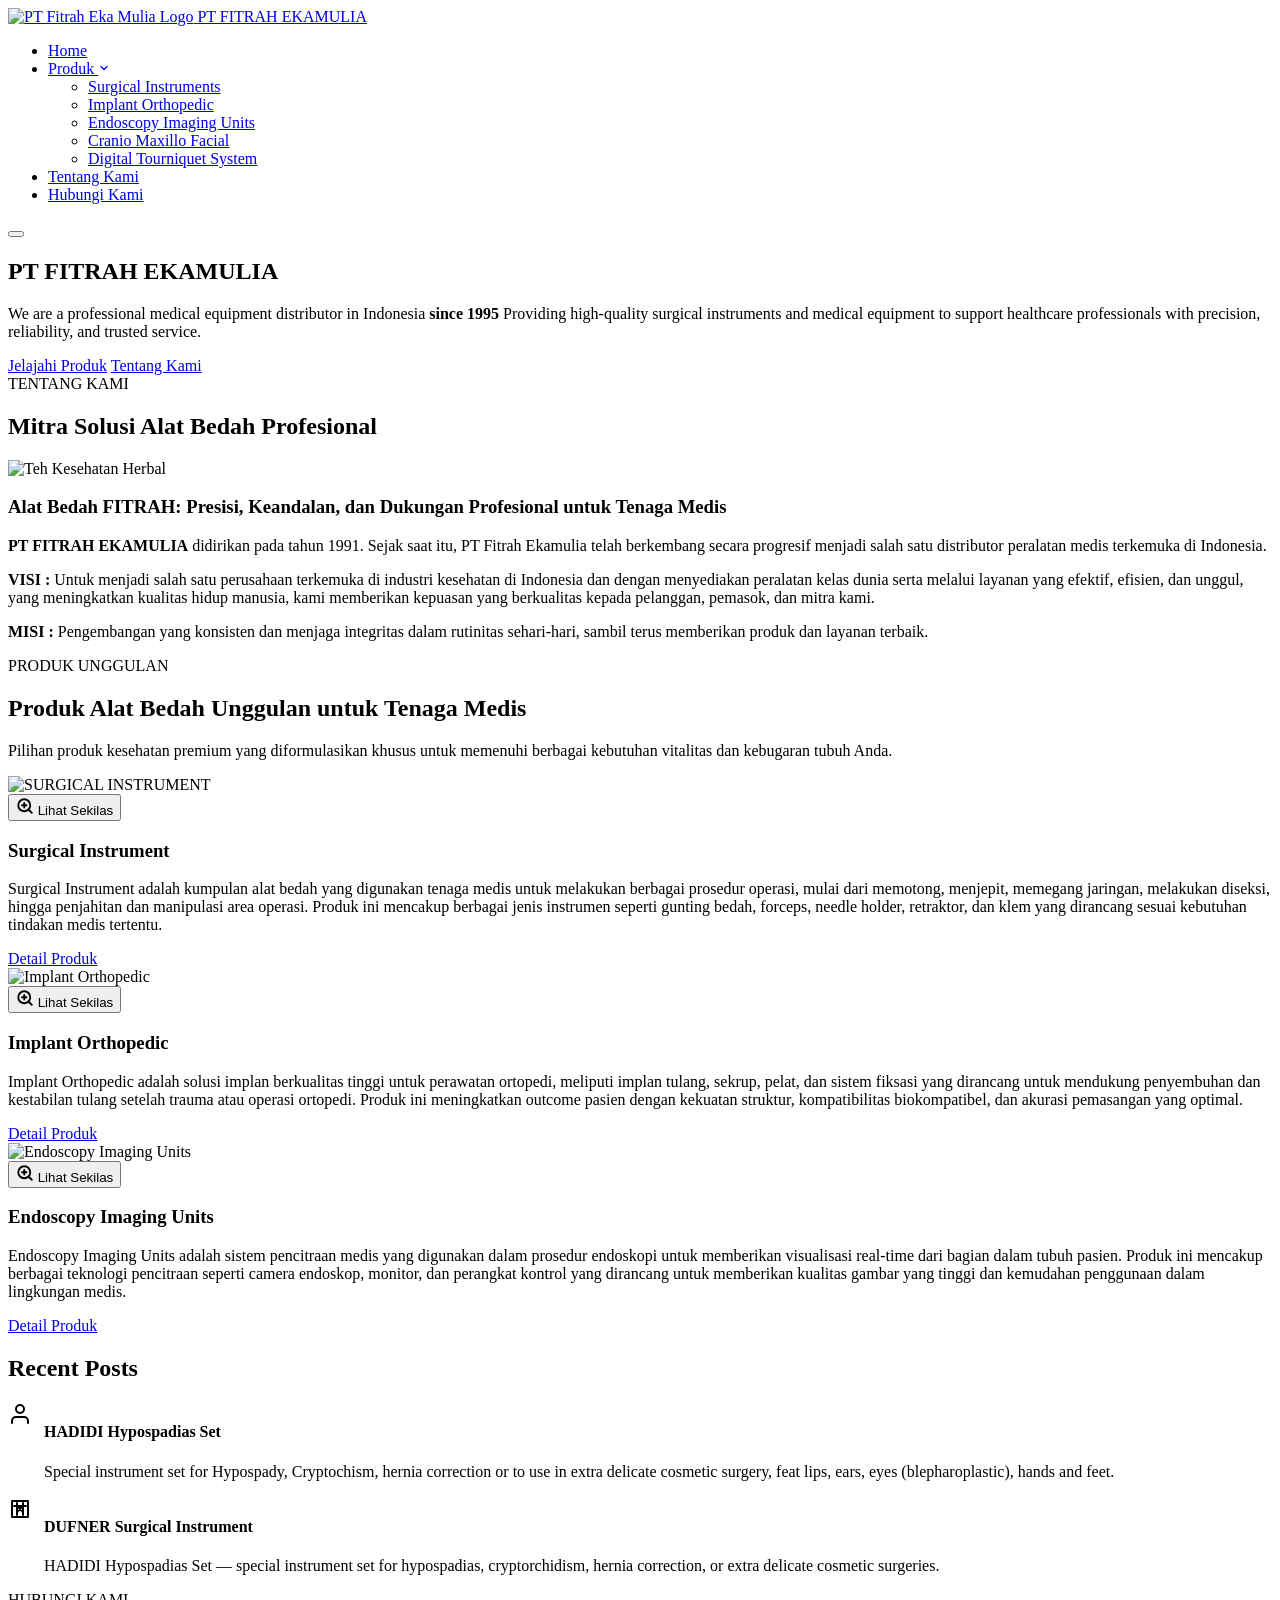
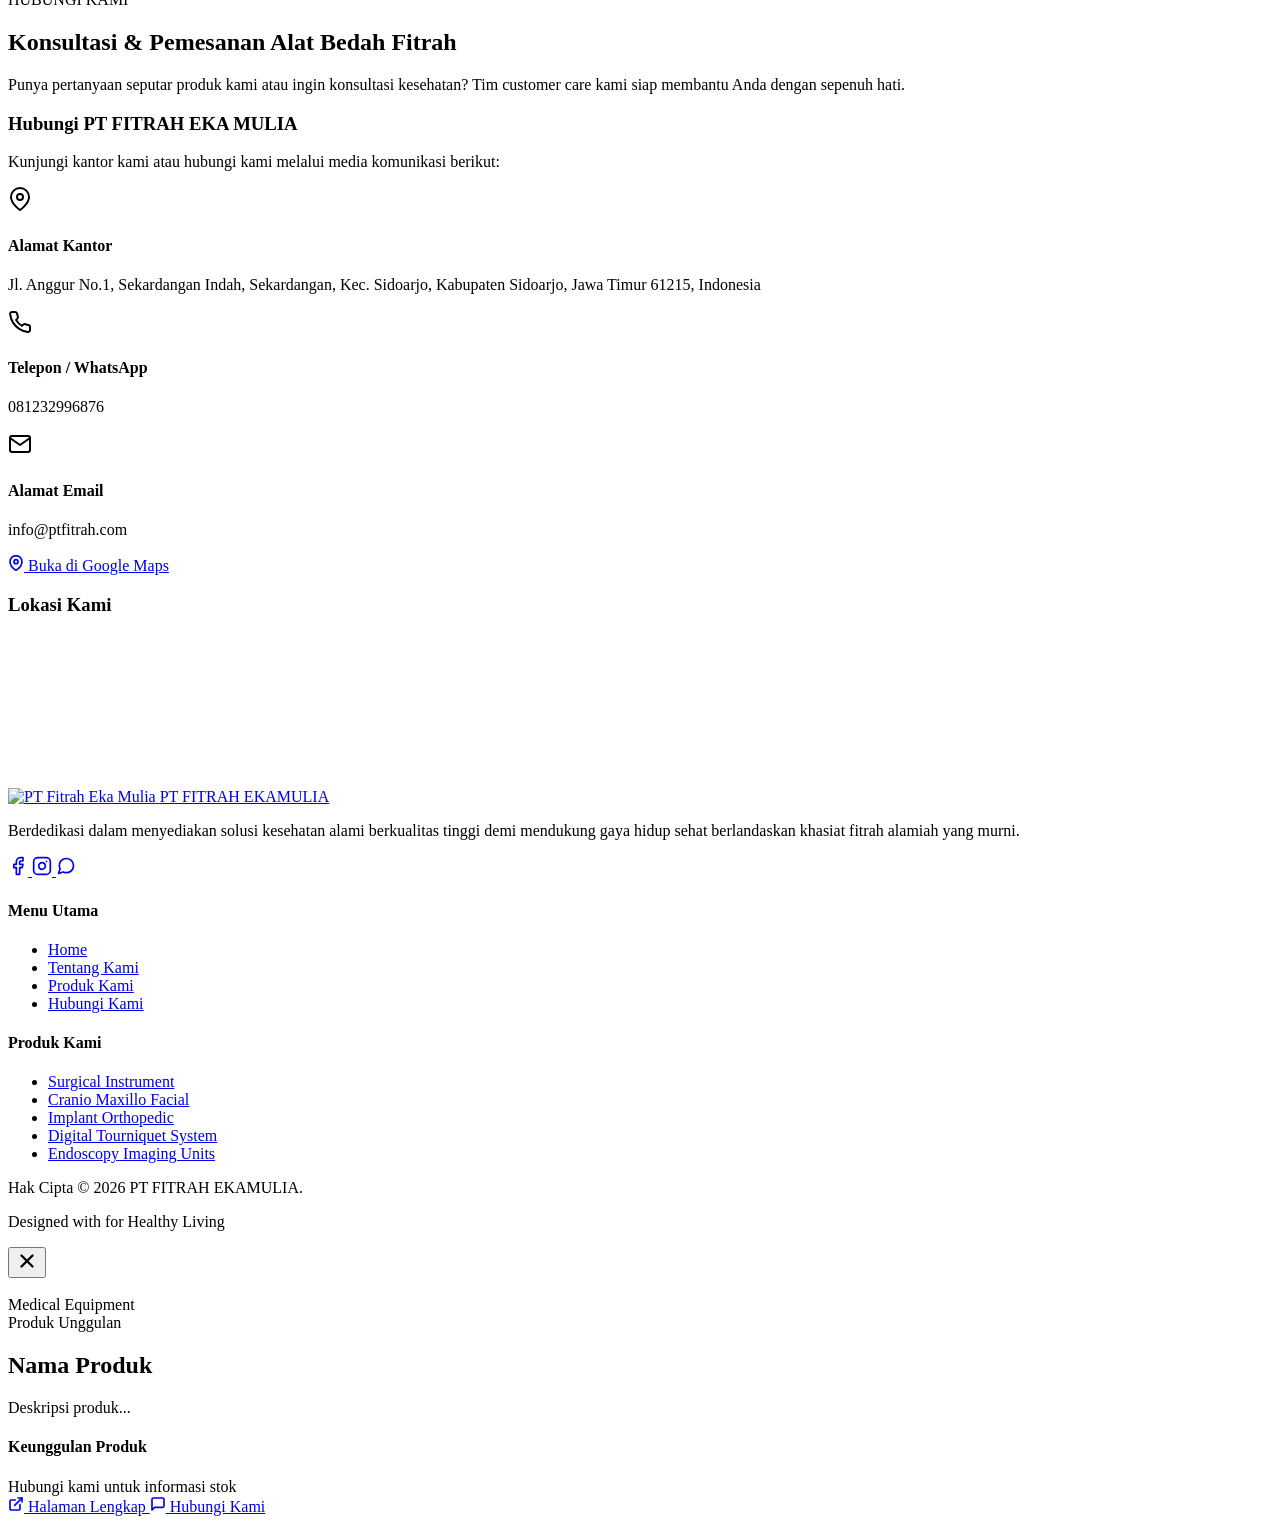
==== index.html @ 33e356ca "Add files via upload" ====
<!doctype html>
<html lang="id">
  <head>
    <meta charset="UTF-8" />
    <meta name="viewport" content="width=device-width, initial-scale=1.0" />
    <title>
      PT FITRAH EKAMULIA | Medical Equipment Distributor In Indonesia
    </title>
    <meta
      name="description"
      content="PT FITRAH EKA MULIA menyediakan produk kesehatan herbal alami dan premium terbaik untuk menjaga kesehatan dan kebugaran tubuh Anda secara alami."
    />
    <!-- Google Fonts -->
    <link rel="preconnect" href="https://fonts.googleapis.com" />
    <link rel="preconnect" href="https://fonts.gstatic.com" crossorigin />
    <link
      href="https://fonts.googleapis.com/css2?family=Inter:wght@300;400;500;600;700&family=Outfit:wght@300;400;500;600;700;800&display=swap"
      rel="stylesheet"
    />
    <!-- CSS Link -->
    <link rel="stylesheet" href="assets/css/style.css" />
  </head>
  <body>
    <!-- Header / Navbar -->
    <header class="header">
      <div class="container navbar-container">
        <a href="#home" class="logo-area" id="nav-logo">
          <img
            src="assets/images/brand/LOGO PT FITRAH.jpeg"
            alt="PT Fitrah Eka Mulia Logo"
            class="logo-img"
          />
          <span class="company-name">PT FITRAH EKAMULIA</span>
        </a>
        <!-- Desktop Navigation -->
        <nav class="nav-menu" id="nav-menu">
          <ul class="nav-list">
            <li class="nav-item">
              <a href="#home" class="nav-link active">Home</a>
            </li>
            <li class="nav-item dropdown">
              <a
                href="#produk"
                class="nav-link dropdown-toggle"
                id="produk-dropdown-btn"
              >
                Produk
                <svg
                  class="dropdown-icon"
                  width="12"
                  height="12"
                  viewBox="0 0 24 24"
                  fill="none"
                  xmlns="http://www.w3.org/2000/svg"
                >
                  <path
                    d="M6 9L12 15L18 9"
                    stroke="currentColor"
                    stroke-width="2.5"
                    stroke-linecap="round"
                    stroke-linejoin="round"
                  />
                </svg>
              </a>
              <ul class="dropdown-menu">
                <li>
                  <a
                    href="products/surgical-instruments.html"
                    class="dropdown-item"
                    data-product="Surgical Instruments"
                    >Surgical Instruments</a
                  >
                </li>
                <li>
                  <a
                    href="products/implant-ortopedic.html"
                    class="dropdown-item"
                    data-product="Implant Orthopedic"
                    >Implant Orthopedic</a
                  >
                </li>
                <li>
                  <a
                    href="products/endoscopy.html"
                    class="dropdown-item"
                    data-product="Endoscopy Imaging Units"
                    >Endoscopy Imaging Units</a
                  >
                </li>
                <li>
                  <a
                    href="products/cranio-maxillo-facial.html"
                    class="dropdown-item"
                    data-product="Cranio Maxillo Facial"
                    >Cranio Maxillo Facial</a
                  >
                </li>
                <li>
                  <a
                    href="products/digital-tourniquet-system.html"
                    class="dropdown-item"
                    data-product="Digital Tourniquet System"
                    >Digital Tourniquet System</a
                  >
                </li>
              </ul>
            </li>
            <li class="nav-item">
              <a href="#tentang-kami" class="nav-link">Tentang Kami</a>
            </li>
            <li class="nav-item">
              <a href="#kontak" class="nav-link nav-btn-contact"
                >Hubungi Kami</a
              >
            </li>
          </ul>
        </nav>
        <!-- Mobile Menu Toggle Button -->
        <button
          class="mobile-toggle"
          id="mobile-toggle"
          aria-label="Toggle Menu"
        >
          <span class="bar"></span>
          <span class="bar"></span>
          <span class="bar"></span>
        </button>
      </div>
    </header>
    <!-- Home (Hero Section) -->
    <section class="hero-section" id="home">
      <!-- Floating Abstract Shapes for Rich Aesthetics -->
      <div class="blob-shape shape-1"></div>
      <div class="blob-shape shape-2"></div>
      <div class="container hero-container">
        <div class="hero-content">
          <h1 class="hero-title">PT FITRAH EKAMULIA</h1>
          <p class="hero-desc">
            We are a professional medical equipment distributor in Indonesia
            <strong>since 1995</strong> Providing high-quality surgical
            instruments and medical equipment to support healthcare
            professionals with precision, reliability, and trusted service.
          </p>
          <div class="hero-actions">
            <a href="#produk" class="btn btn-primary">Jelajahi Produk</a>
            <a href="#tentang-kami" class="btn btn-secondary">Tentang Kami</a>
          </div>
        </div>
      </div>
    </section>
    <!-- Tentang Kami Section -->
    <section class="about-section" id="tentang-kami">
      <div class="container">
        <div class="section-header">
          <span class="section-subtitle">TENTANG KAMI</span>
          <h2 class="section-title">Mitra Solusi Alat Bedah Profesional</h2>
          <div class="title-underline"></div>
        </div>

        <div class="about-grid">
          <div class="about-image-side">
            <div class="about-image-card">
              <img
                src="assets/images/brand/bedah.jpeg"
                alt="Teh Kesehatan Herbal"
                class="about-img"
              />
            </div>
          </div>
          <div class="about-text-side">
            <h3>
              Alat Bedah FITRAH: Presisi, Keandalan, dan Dukungan Profesional
              untuk Tenaga Medis
            </h3>
            <p>
              <strong>PT FITRAH EKAMULIA</strong> didirikan pada tahun 1991.
              Sejak saat itu, PT Fitrah Ekamulia telah berkembang secara
              progresif menjadi salah satu distributor peralatan medis terkemuka
              di Indonesia.
            </p>
            <p>
              <strong>VISI :</strong> Untuk menjadi salah satu perusahaan
              terkemuka di industri kesehatan di Indonesia dan dengan
              menyediakan peralatan kelas dunia serta melalui layanan yang
              efektif, efisien, dan unggul, yang meningkatkan kualitas hidup
              manusia, kami memberikan kepuasan yang berkualitas kepada
              pelanggan, pemasok, dan mitra kami.
            </p>
            <p>
              <strong>MISI :</strong> Pengembangan yang konsisten dan menjaga
              integritas dalam rutinitas sehari-hari, sambil terus memberikan
              produk dan layanan terbaik.
            </p>
          </div>
        </div>
      </div>
    </section>
    <!-- Produk Section (Penjelasan Produk) -->
    <section class="products-section" id="produk">
      <div class="container">
        <div class="section-header">
          <span class="section-subtitle">PRODUK UNGGULAN</span>
          <h2 class="section-title">
            Produk Alat Bedah Unggulan untuk Tenaga Medis
          </h2>
          <div class="title-underline"></div>
          <p class="section-desc">
            Pilihan produk kesehatan premium yang diformulasikan khusus untuk
            memenuhi berbagai kebutuhan vitalitas dan kebugaran tubuh Anda.
          </p>
        </div>

        <div class="products-grid">
          <!-- Product Card 1: Surgical -->
          <div class="product-card" id="surgical">
            <div class="product-img-wrapper">
              <img
                src="assets/images/brand/Surgical.jpeg"
                alt="SURGICAL INSTRUMENT"
                class="product-img"
              />
              <!-- Overlay hover image -->
              <div class="card-img-overlay">
                <button
                  class="btn-overlay-peek"
                  onclick="openProductOverlay('surgical')"
                >
                  <svg
                    width="18"
                    height="18"
                    viewBox="0 0 24 24"
                    fill="none"
                    stroke="currentColor"
                    stroke-width="2.5"
                    stroke-linecap="round"
                    stroke-linejoin="round"
                  >
                    <circle cx="11" cy="11" r="8" />
                    <path d="M21 21l-4.35-4.35" />
                    <path d="M11 8v6M8 11h6" />
                  </svg>
                  Lihat Sekilas
                </button>
              </div>
            </div>
            <div class="product-info">
              <h3 class="product-title">Surgical Instrument</h3>
              <p class="product-desc">
                Surgical Instrument adalah kumpulan alat bedah yang digunakan
                tenaga medis untuk melakukan berbagai prosedur operasi, mulai
                dari memotong, menjepit, memegang jaringan, melakukan diseksi,
                hingga penjahitan dan manipulasi area operasi. Produk ini
                mencakup berbagai jenis instrumen seperti gunting bedah,
                forceps, needle holder, retraktor, dan klem yang dirancang
                sesuai kebutuhan tindakan medis tertentu.
              </p>
              <div class="product-meta"></div>
              <div class="product-actions">
                <a
                  href="products/surgical-instruments.html"
                  class="btn btn-card-secondary btn-detail"
                  >Detail Produk</a
                >
              </div>
            </div>
          </div>
          <!-- Product Card 2 : Implant Orthopedic -->
          <div class="product-card" id="implant">
            <div class="product-img-wrapper">
              <img
                src="assets/images/brand/implant.jpeg"
                alt="Implant Orthopedic"
                class="product-img"
              />
              <div class="card-img-overlay">
                <button
                  class="btn-overlay-peek"
                  onclick="openProductOverlay('implant')"
                >
                  <svg
                    width="18"
                    height="18"
                    viewBox="0 0 24 24"
                    fill="none"
                    stroke="currentColor"
                    stroke-width="2.5"
                    stroke-linecap="round"
                    stroke-linejoin="round"
                  >
                    <circle cx="11" cy="11" r="8" />
                    <path d="M21 21l-4.35-4.35" />
                    <path d="M11 8v6M8 11h6" />
                  </svg>
                  Lihat Sekilas
                </button>
              </div>
            </div>
            <div class="product-info">
              <h3 class="product-title">Implant Orthopedic</h3>
              <p class="product-desc">
                Implant Orthopedic adalah solusi implan berkualitas tinggi untuk
                perawatan ortopedi, meliputi implan tulang, sekrup, pelat, dan
                sistem fiksasi yang dirancang untuk mendukung penyembuhan dan
                kestabilan tulang setelah trauma atau operasi ortopedi. Produk
                ini meningkatkan outcome pasien dengan kekuatan struktur,
                kompatibilitas biokompatibel, dan akurasi pemasangan yang
                optimal.
              </p>
              <div class="product-meta"></div>
              <div class="product-actions">
                <a
                  href="products/implant-ortopedic.html"
                  class="btn btn-card-secondary btn-detail"
                  >Detail Produk</a
                >
              </div>
            </div>
          </div>
          <!-- Product Card 3: endoscopy -->
          <div class="product-card" id="endoscopy">
            <div class="product-img-wrapper">
              <img
                src="assets/images/brand/endoscopy.jpeg"
                alt="Endoscopy Imaging Units"
                class="product-img"
              />
              <div class="card-img-overlay">
                <button
                  class="btn-overlay-peek"
                  onclick="openProductOverlay('endoscopy')"
                >
                  <svg
                    width="18"
                    height="18"
                    viewBox="0 0 24 24"
                    fill="none"
                    stroke="currentColor"
                    stroke-width="2.5"
                    stroke-linecap="round"
                    stroke-linejoin="round"
                  >
                    <circle cx="11" cy="11" r="8" />
                    <path d="M21 21l-4.35-4.35" />
                    <path d="M11 8v6M8 11h6" />
                  </svg>
                  Lihat Sekilas
                </button>
              </div>
            </div>
            <div class="product-info">
              <h3 class="product-title">Endoscopy Imaging Units</h3>
              <p class="product-desc">
                Endoscopy Imaging Units adalah sistem pencitraan medis yang
                digunakan dalam prosedur endoskopi untuk memberikan visualisasi
                real-time dari bagian dalam tubuh pasien. Produk ini mencakup
                berbagai teknologi pencitraan seperti camera endoskop, monitor,
                dan perangkat kontrol yang dirancang untuk memberikan kualitas
                gambar yang tinggi dan kemudahan penggunaan dalam lingkungan
                medis.
              </p>
              <div class="product-meta"></div>
              <div class="product-actions">
                <a
                  href="products/cranio-maxillo-facial.html"
                  class="btn btn-card-secondary btn-detail"
                  >Detail Produk</a
                >
              </div>
            </div>
          </div>
        </div>
        <!-- Company Values List (dipindahkan di bawah Produk Unggulan) -->
        <div class="container">
          <div class="values-list">
            <h2>Recent Posts</h2>
            <div class="value-item">
              <a
                href="products/surgical-instruments.html"
                class="value-link"
                style="
                  display: flex;
                  align-items: flex-start;
                  gap: 12px;
                  text-decoration: none;
                  color: inherit;
                "
                aria-label="HADIDI Hypospadias Set - Detail Produk"
              >
                <div class="value-icon">
                  <svg
                    width="24"
                    height="24"
                    viewBox="0 0 24 24"
                    fill="none"
                    stroke="currentColor"
                    stroke-width="2"
                    stroke-linecap="round"
                    stroke-linejoin="round"
                  >
                    <path d="M20 21v-2a4 4 0 0 0-4-4H8a4 4 0 0 0-4 4v2" />
                    <circle cx="12" cy="7" r="4" />
                  </svg>
                </div>
                <div class="value-content">
                  <h4>HADIDI Hypospadias Set</h4>
                  <p>
                    Special instrument set for Hypospady, Cryptochism, hernia
                    correction or to use in extra delicate cosmetic surgery,
                    feat lips, ears, eyes (blepharoplastic), hands and feet.
                  </p>
                </div>
              </a>
            </div>
            <div class="value-item">
              <a
                href="products/surgical-instruments.html"
                class="value-link"
                style="
                  display: flex;
                  align-items: flex-start;
                  gap: 12px;
                  text-decoration: none;
                  color: inherit;
                "
                aria-label="DUFNER Surgical Instrument - Detail Produk"
              >
                <div class="value-icon">
                  <svg
                    width="24"
                    height="24"
                    viewBox="0 0 24 24"
                    fill="none"
                    stroke="currentColor"
                    stroke-width="2"
                    stroke-linecap="round"
                    stroke-linejoin="round"
                  >
                    <path d="M6 9h12M9 6v12M15 6v12M4 4h16v16H4z" />
                    <path d="M9 9l6 6M15 9l-6 6" />
                  </svg>
                </div>
                <div class="value-content">
                  <h4>DUFNER Surgical Instrument</h4>
                  <p>
                    HADIDI Hypospadias Set — special instrument set for
                    hypospadias, cryptorchidism, hernia correction, or extra
                    delicate cosmetic surgeries.
                  </p>
                </div>
              </a>
            </div>
          </div>
        </div>
      </div>
    </section>

    <!-- Kontak Section -->
    <section class="contact-section" id="kontak">
      <div class="container">
        <div class="section-header">
          <span class="section-subtitle">HUBUNGI KAMI</span>
          <h2 class="section-title">
            Konsultasi & Pemesanan Alat Bedah Fitrah
          </h2>
          <div class="title-underline"></div>
          <p class="section-desc">
            Punya pertanyaan seputar produk kami atau ingin konsultasi
            kesehatan? Tim customer care kami siap membantu Anda dengan sepenuh
            hati.
          </p>
        </div>

        <!-- Info Kontak (kiri) + Google Maps (kanan) -->
        <div class="contact-grid">
          <!-- Kiri: Informasi Kontak -->
          <div class="contact-info-card glassmorphism">
            <h3>Hubungi PT FITRAH EKA MULIA</h3>
            <p class="contact-intro">
              Kunjungi kantor kami atau hubungi kami melalui media komunikasi
              berikut:
            </p>

            <div class="contact-methods">
              <div class="contact-method-item">
                <div class="method-icon">
                  <svg
                    width="24"
                    height="24"
                    viewBox="0 0 24 24"
                    fill="none"
                    stroke="currentColor"
                    stroke-width="2"
                    stroke-linecap="round"
                    stroke-linejoin="round"
                  >
                    <path d="M21 10c0 7-9 13-9 13s-9-6-9-13a9 9 0 0 1 18 0z" />
                    <circle cx="12" cy="10" r="3" />
                  </svg>
                </div>
                <div class="method-text">
                  <h4>Alamat Kantor</h4>
                  <p>
                    Jl. Anggur No.1, Sekardangan Indah, Sekardangan, Kec.
                    Sidoarjo, Kabupaten Sidoarjo, Jawa Timur 61215, Indonesia
                  </p>
                </div>
              </div>
              <div class="contact-method-item">
                <div class="method-icon">
                  <svg
                    width="24"
                    height="24"
                    viewBox="0 0 24 24"
                    fill="none"
                    stroke="currentColor"
                    stroke-width="2"
                    stroke-linecap="round"
                    stroke-linejoin="round"
                  >
                    <path
                      d="M22 16.92v3a2 2 0 0 1-2.18 2 19.79 19.79 0 0 1-8.63-3.07 19.5 19.5 0 0 1-6-6 19.79 19.79 0 0 1-3.07-8.67A2 2 0 0 1 4.11 2h3a2 2 0 0 1 2 1.72 12.84 12.84 0 0 0 .7 2.81 2 2 0 0 1-.45 2.11L8.09 9.91a16 16 0 0 0 6 6l1.27-1.27a2 2 0 0 1 2.11-.45 12.84 12.84 0 0 0 2.81.7A2 2 0 0 1 22 16.92z"
                    />
                  </svg>
                </div>
                <div class="method-text">
                  <h4>Telepon / WhatsApp</h4>
                  <p>081232996876</p>
                </div>
              </div>
              <div class="contact-method-item">
                <div class="method-icon">
                  <svg
                    width="24"
                    height="24"
                    viewBox="0 0 24 24"
                    fill="none"
                    stroke="currentColor"
                    stroke-width="2"
                    stroke-linecap="round"
                    stroke-linejoin="round"
                  >
                    <path
                      d="M4 4h16c1.1 0 2 .9 2 2v12c0 1.1-.9 2-2 2H4c-1.1 0-2-.9-2-2V6c0-1.1.9-2 2-2z"
                    />
                    <polyline points="22,6 12,13 2,6" />
                  </svg>
                </div>
                <div class="method-text">
                  <h4>Alamat Email</h4>
                  <p>info@ptfitrah.com</p>
                </div>
              </div>
            </div>

            <!-- Tombol arahkan ke Maps -->
            <a
              href="https://maps.google.com/?q=Jl.+Anggur+No.1+Sekardangan+Sidoarjo"
              target="_blank"
              rel="noopener noreferrer"
              class="btn-open-maps"
            >
              <svg
                width="16"
                height="16"
                viewBox="0 0 24 24"
                fill="none"
                stroke="currentColor"
                stroke-width="2.5"
                stroke-linecap="round"
                stroke-linejoin="round"
              >
                <path d="M21 10c0 7-9 13-9 13s-9-6-9-13a9 9 0 0 1 18 0z" />
                <circle cx="12" cy="10" r="3" />
              </svg>
              Buka di Google Maps
            </a>
          </div>

          <!-- Kanan: Google Maps Embed -->
          <div class="contact-map-inline glassmorphism">
            <h3>Lokasi Kami</h3>
            <div class="map-iframe-wrap">
              <iframe
                src="https://www.google.com/maps/embed?pb=!1m18!1m12!1m3!1d3958.6324!2d112.7231134!3d-7.4665076!2m3!1f0!2f0!3f0!3m2!1i1024!2i768!4f13.1!3m3!1m2!1s0x2dd7e4d6f0e8ce3f%3A0xc67b859397158c8e!2sJl.%20Anggur%20No.1%2C%20Sekardangan%20Indah%2C%20Sekardangan%2C%20Kec.%20Sidoarjo%2C%20Kabupaten%20Sidoarjo%2C%20Jawa%20Timur%2061215!5e0!3m2!1sid!2sid!4v1700000000001!5m2!1sid!2sid"
                width="100%"
                height="100%"
                style="border: 0"
                allowfullscreen=""
                loading="lazy"
                referrerpolicy="no-referrer-when-downgrade"
              >
              </iframe>
            </div>
          </div>
        </div>
      </div>
    </section>
    <!-- Footer -->
    <footer class="footer">
      <div class="container footer-container">
        <div class="footer-brand-side">
          <a href="#home" class="footer-logo">
            <img
              src="assets/images/brand/LOGO PT FITRAH.jpeg"
              alt="PT Fitrah Eka Mulia"
              class="footer-logo-img"
            />
            <span>PT FITRAH EKAMULIA</span>
          </a>
          <p class="footer-about-text">
            Berdedikasi dalam menyediakan solusi kesehatan alami berkualitas
            tinggi demi mendukung gaya hidup sehat berlandaskan khasiat fitrah
            alamiah yang murni.
          </p>
          <div class="social-links">
            <a
              href="https://www.facebook.com/pages/PTFITRAH-EKAMULIA/150518314998787?locale=id_ID"
              aria-label="Facebook"
            >
              <svg
                width="20"
                height="20"
                viewBox="0 0 24 24"
                fill="none"
                stroke="currentColor"
                stroke-width="2"
                stroke-linecap="round"
                stroke-linejoin="round"
              >
                <path
                  d="M18 2h-3a5 5 0 0 0-5 5v3H7v4h3v8h4v-8h3l1-4h-4V7a1 1 0 0 1 1-1h3z"
                />
              </svg>
            </a>
            <a
              href="https://www.instagram.com/fitrahekamulia/"
              aria-label="Instagram"
            >
              <svg
                width="20"
                height="20"
                viewBox="0 0 24 24"
                fill="none"
                stroke="currentColor"
                stroke-width="2"
                stroke-linecap="round"
                stroke-linejoin="round"
              >
                <rect x="2" y="2" width="20" height="20" rx="5" ry="5" />
                <path d="M16 11.37A4 4 0 1 1 12.63 8 4 4 0 0 1 16 11.37z" />
                <line x1="17.5" y1="6.5" x2="17.51" y2="6.5" />
              </svg>
            </a>
            <a
              href="https://wa.me/6281232996876?text=Halo,%20admin"
              aria-label="WhatsApp"
            >
              <svg
                width="20"
                height="20"
                viewBox="0 0 24 24"
                fill="none"
                stroke="currentColor"
                stroke-width="2"
                stroke-linecap="round"
                stroke-linejoin="round"
              >
                <path
                  d="M21 11.5a8.38 8.38 0 0 1-.9 3.8 8.5 8.5 0 0 1-7.6 4.7 8.38 8.38 0 0 1-3.8-.9L3 21l1.9-5.7a8.38 8.38 0 0 1-.9-3.8 8.5 8.5 0 0 1 4.7-7.6 8.38 8.38 0 0 1 3.8-.9h.5a8.48 8.48 0 0 1 8 8v.5z"
                />
              </svg>
            </a>
          </div>
        </div>

        <div class="footer-links-side">
          <div class="footer-link-group">
            <h4>Menu Utama</h4>
            <ul>
              <li><a href="#home">Home</a></li>
              <li><a href="#tentang-kami">Tentang Kami</a></li>
              <li><a href="#produk">Produk Kami</a></li>
              <li><a href="#kontak">Hubungi Kami</a></li>
            </ul>
          </div>

          <div class="footer-link-group">
            <h4>Produk Kami</h4>
            <ul>
              <li>
                <a href="products/surgical-instruments.html"
                  >Surgical Instrument</a
                >
              </li>
              <li>
                <a href="products/cranio-maxillo-facial.html"
                  >Cranio Maxillo Facial</a
                >
              </li>
              <li>
                <a href="products/implant-ortopedic.html">Implant Orthopedic</a>
              </li>
              <li>
                <a href="products/digital-tourniquet-system.html"
                  >Digital Tourniquet System</a
                >
              </li>
              <li>
                <a href="products/endoscopy.html">Endoscopy Imaging Units</a>
              </li>
            </ul>
          </div>
        </div>
      </div>

      <div class="footer-bottom">
        <div class="container footer-bottom-container">
          <p>Hak Cipta © 2026 PT FITRAH EKAMULIA.</p>
          <p>Designed with for Healthy Living</p>
        </div>
      </div>
    </footer>
    <!-- ============================================================
         PRODUCT OVERVIEW OVERLAY (Lihat Sekilas)
         ============================================================ -->
    <div
      class="prod-overlay"
      id="prodOverlay"
      aria-modal="true"
      role="dialog"
      aria-label="Detail Produk"
    >
      <div class="prod-overlay__backdrop" onclick="closeProductOverlay()"></div>
      <div class="prod-overlay__panel">
        <!-- Close button -->
        <button
          class="prod-overlay__close"
          onclick="closeProductOverlay()"
          aria-label="Tutup"
        >
          <svg
            width="22"
            height="22"
            viewBox="0 0 24 24"
            fill="none"
            stroke="currentColor"
            stroke-width="2.5"
            stroke-linecap="round"
            stroke-linejoin="round"
          >
            <line x1="18" y1="6" x2="6" y2="18" />
            <line x1="6" y1="6" x2="18" y2="18" />
          </svg>
        </button>

        <!-- Image column -->
        <div class="prod-overlay__img-col">
          <div class="prod-overlay__img-wrap">
            <img src="" id="overlayImg" alt="" class="prod-overlay__img" />
          </div>
          <!-- Kategori badge -->
          <span class="prod-overlay__category" id="overlayCategory"
            >Medical Equipment</span
          >
        </div>

        <!-- Info column -->
        <div class="prod-overlay__info-col">
          <span class="prod-overlay__tag" id="overlayTag">Produk Unggulan</span>
          <h2 class="prod-overlay__title" id="overlayTitle">Nama Produk</h2>
          <p class="prod-overlay__desc" id="overlayDesc">Deskripsi produk...</p>

          <!-- Fitur / keunggulan -->
          <div class="prod-overlay__features">
            <h4 class="prod-overlay__features-title">Keunggulan Produk</h4>
            <ul class="prod-overlay__features-list" id="overlayFeatures"></ul>
          </div>

          <!-- Ketersediaan -->
          <div class="prod-overlay__stock">
            <span class="prod-overlay__stock-dot"></span>
            <span>Hubungi kami untuk informasi stok</span>
          </div>

          <!-- Action buttons -->
          <div class="prod-overlay__actions">
            <a
              href="#"
              id="overlayDetailLink"
              class="btn btn-primary prod-overlay__btn-main"
            >
              <svg
                width="16"
                height="16"
                viewBox="0 0 24 24"
                fill="none"
                stroke="currentColor"
                stroke-width="2.5"
                stroke-linecap="round"
                stroke-linejoin="round"
              >
                <path
                  d="M18 13v6a2 2 0 0 1-2 2H5a2 2 0 0 1-2-2V8a2 2 0 0 1 2-2h6"
                />
                <polyline points="15 3 21 3 21 9" />
                <line x1="10" y1="14" x2="21" y2="3" />
              </svg>
              Halaman Lengkap
            </a>
            <a
              href="#kontak"
              class="btn btn-card-secondary prod-overlay__btn-contact"
              onclick="closeProductOverlay()"
            >
              <svg
                width="16"
                height="16"
                viewBox="0 0 24 24"
                fill="none"
                stroke="currentColor"
                stroke-width="2.5"
                stroke-linecap="round"
                stroke-linejoin="round"
              >
                <path
                  d="M21 15a2 2 0 0 1-2 2H7l-4 4V5a2 2 0 0 1 2-2h14a2 2 0 0 1 2 2z"
                />
              </svg>
              Hubungi Kami
            </a>
          </div>
        </div>
      </div>
    </div>

    <!-- JavaScript Link -->
    <script src="assets/js/main.js"></script>
  </body>
</html>
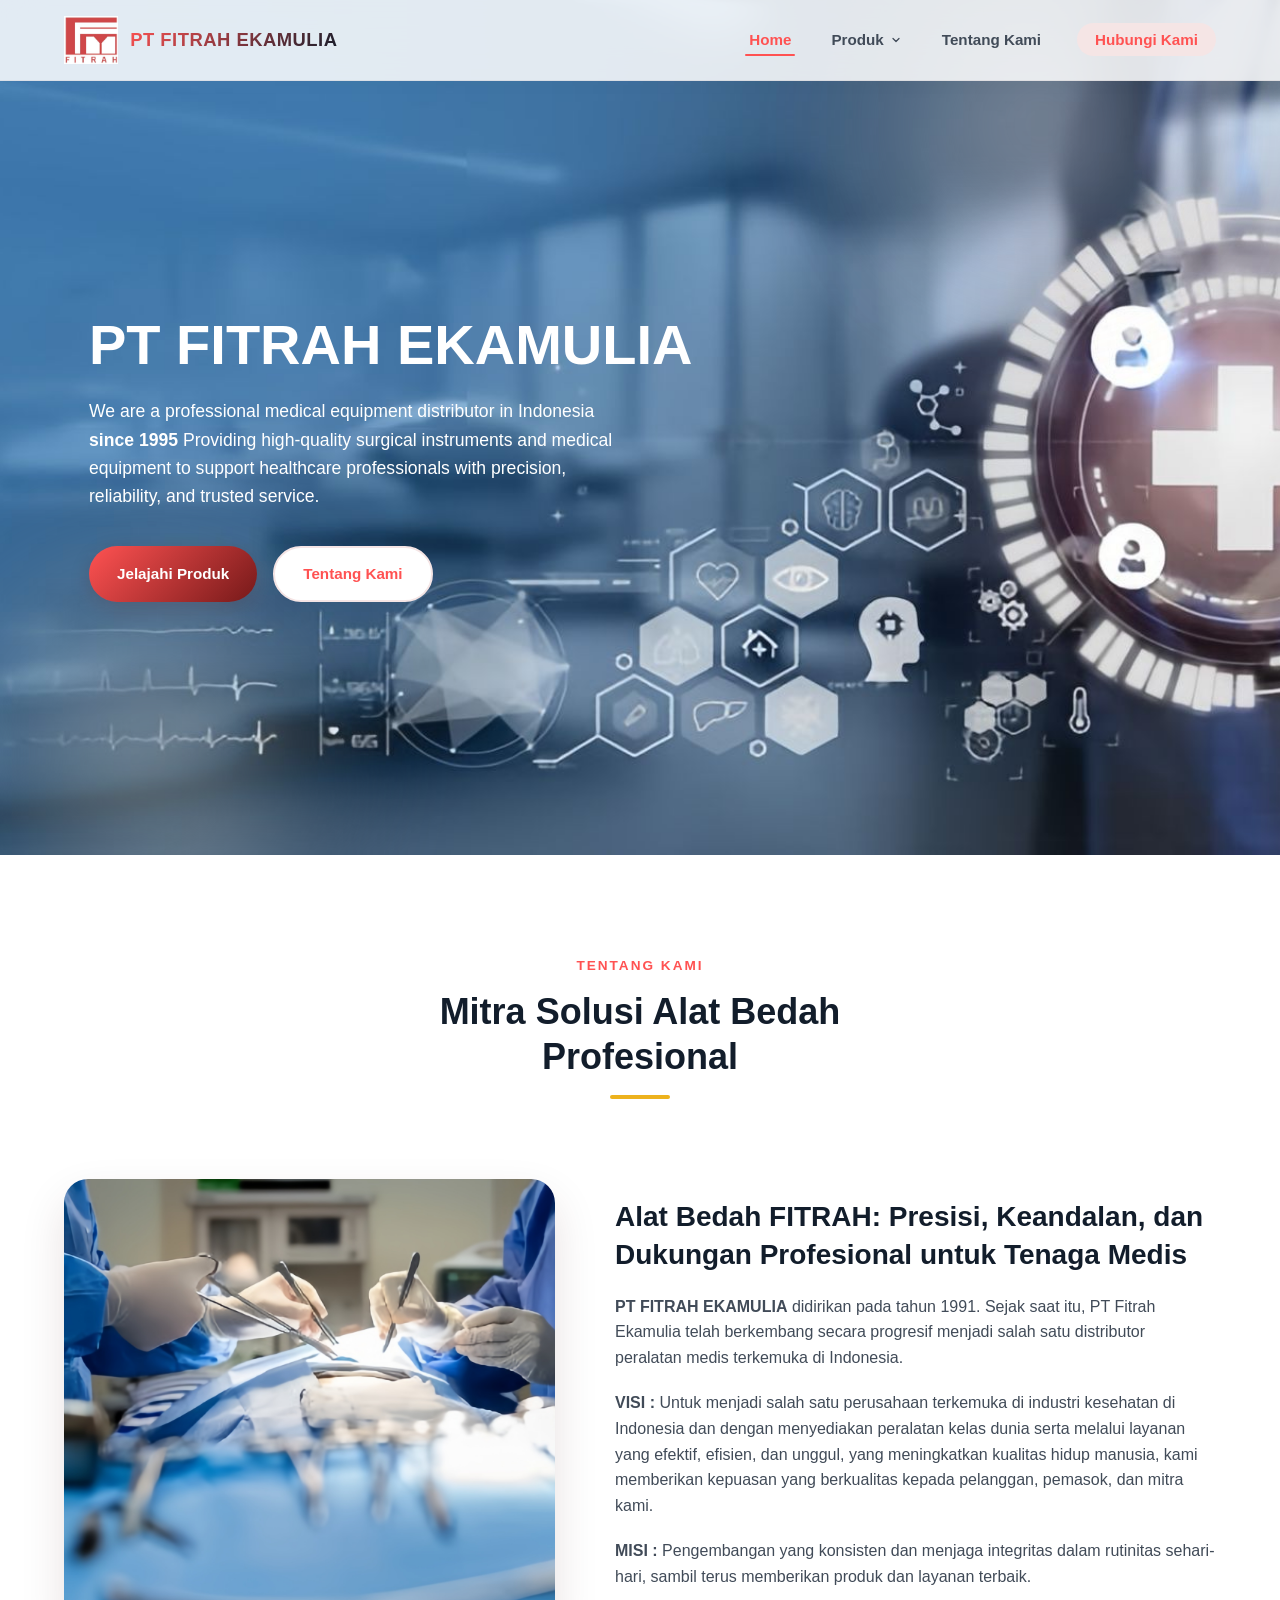
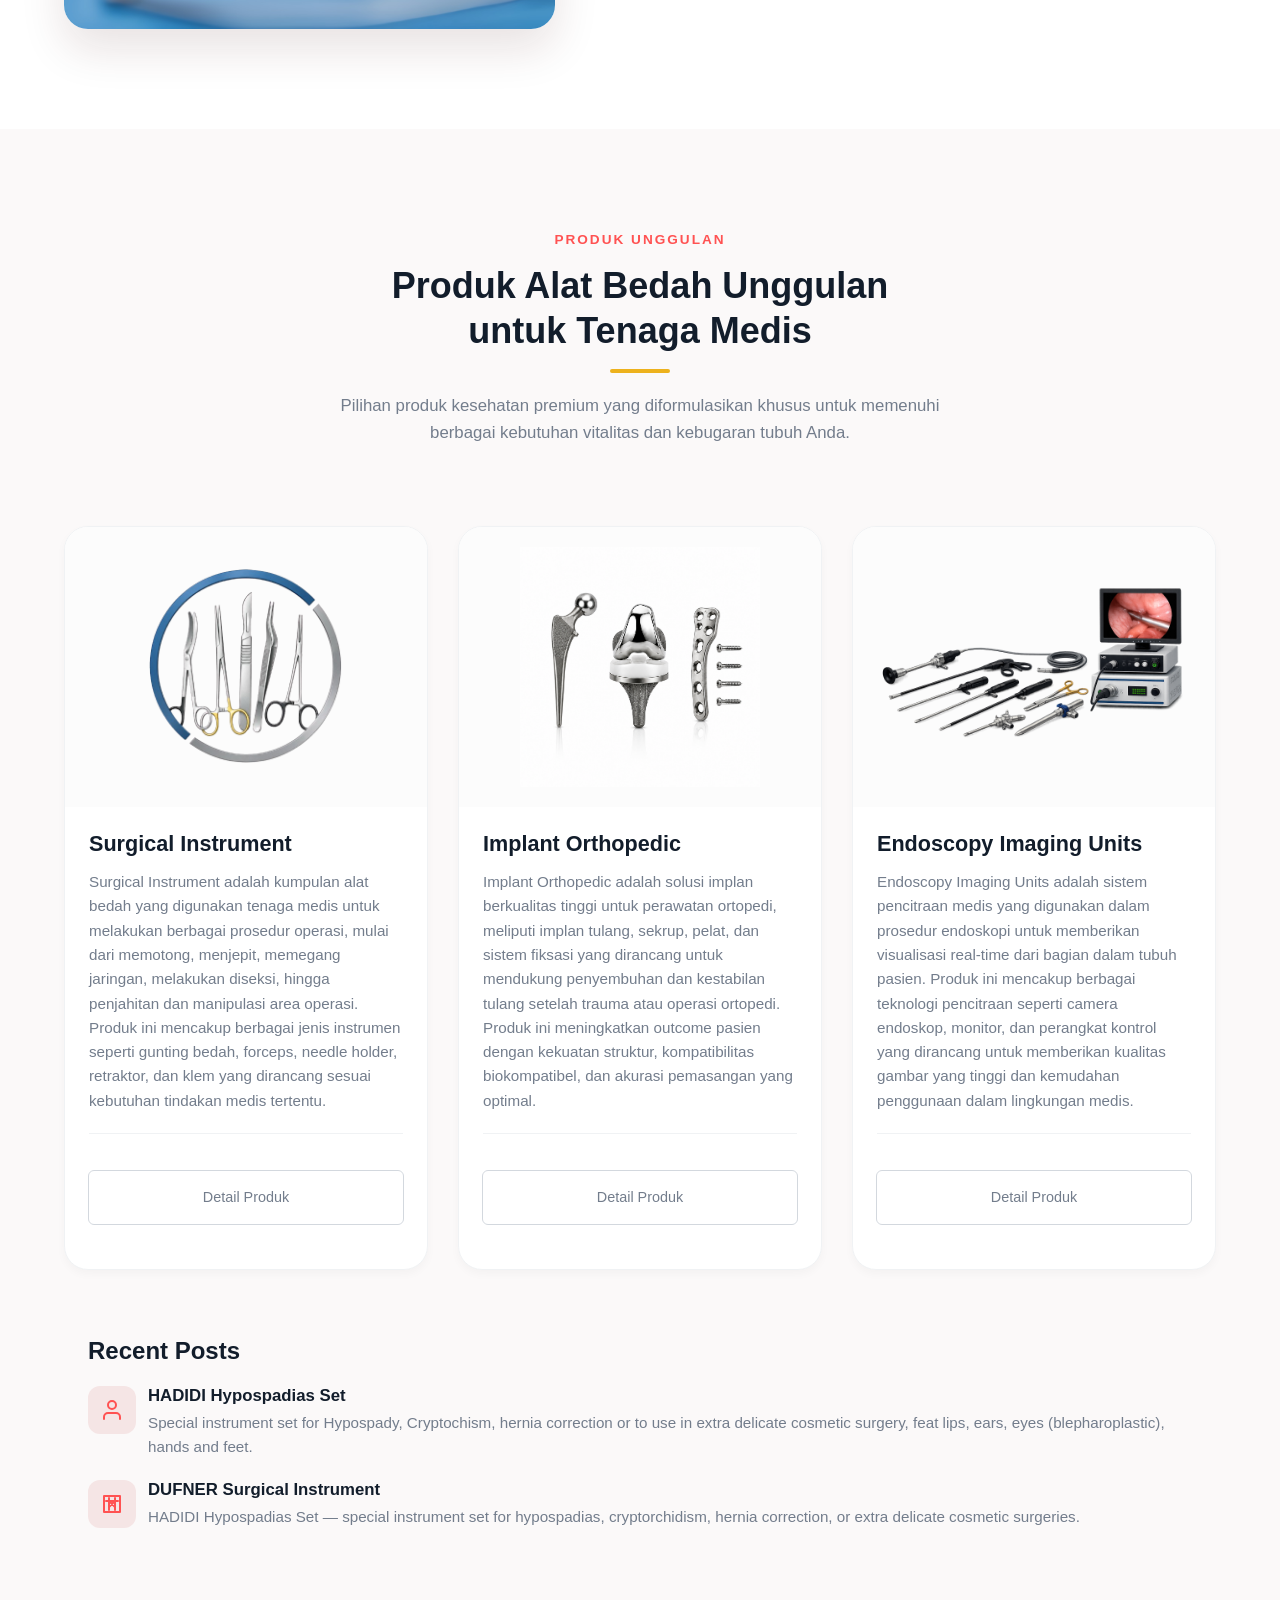
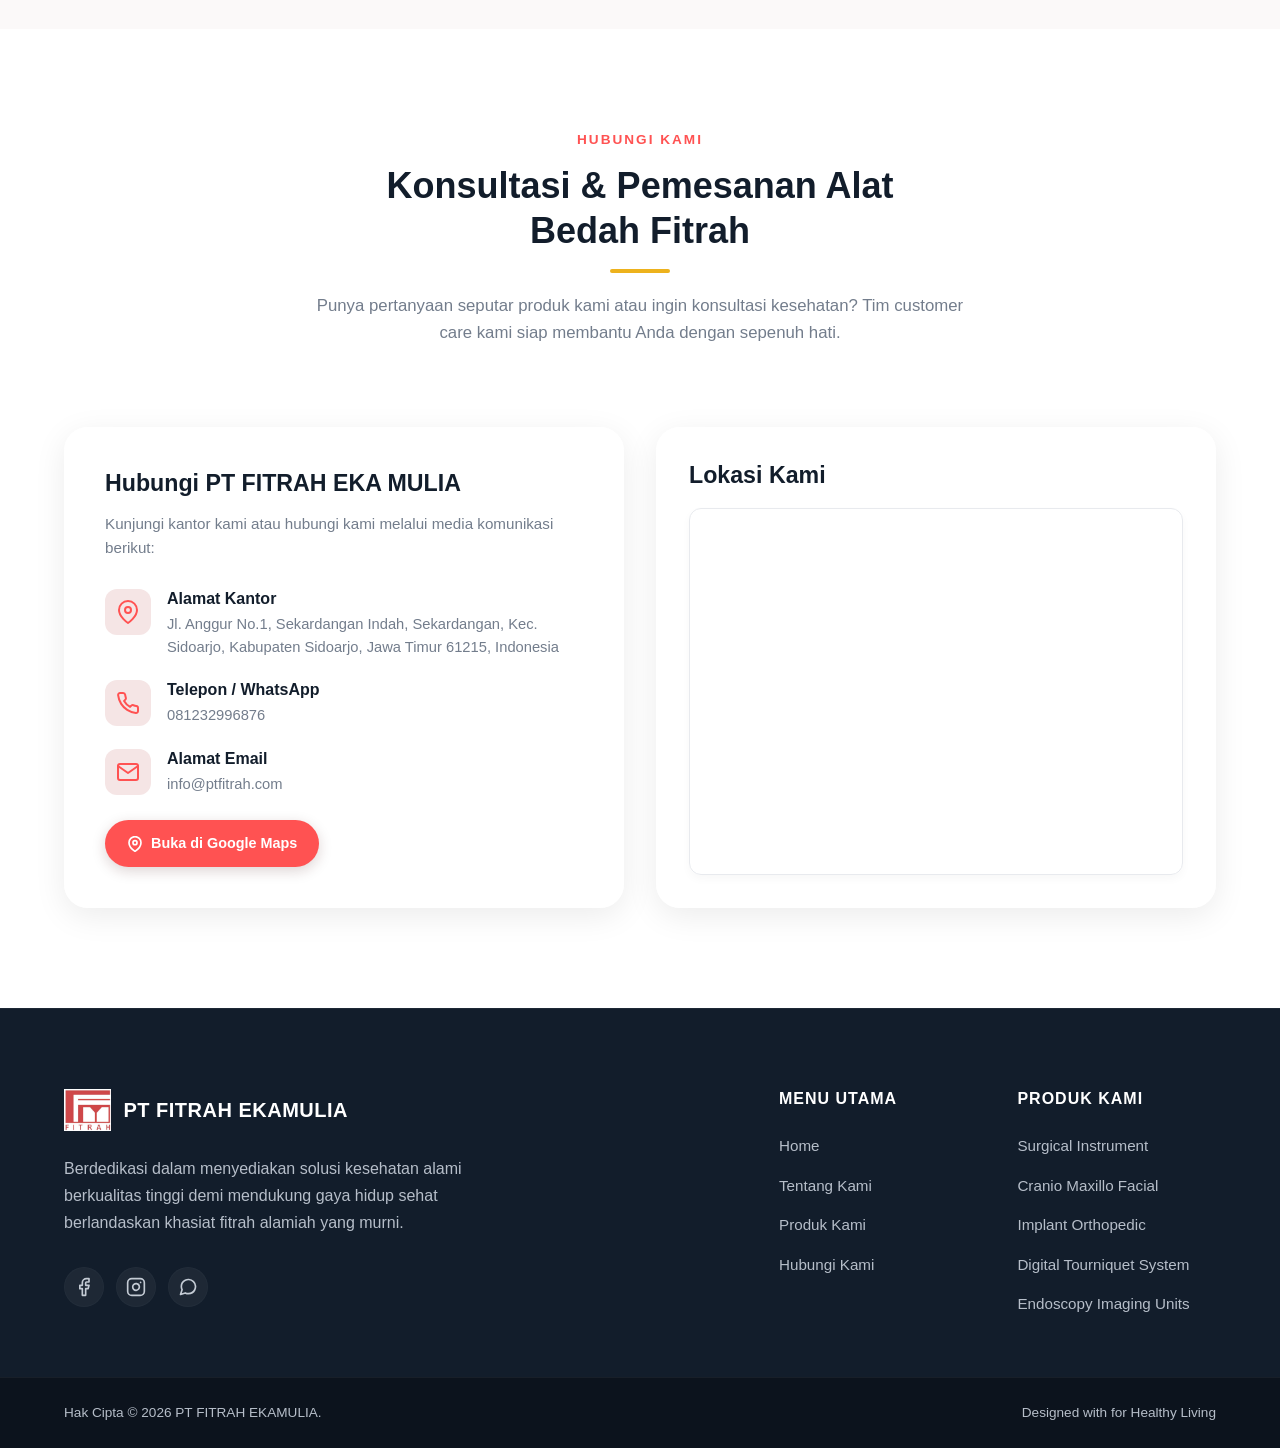
==== commit f1f40b64: "Add files via upload" ====
--- a/index.html
+++ b/index.html
@@ -554,7 +554,7 @@
 
             <!-- Tombol arahkan ke Maps -->
             <a
-              href="https://maps.google.com/?q=Jl.+Anggur+No.1+Sekardangan+Sidoarjo"
+              href="https://maps.google.com /?q=Jl.+Anggur+No.1+Sekardangan+Sidoarjo"
               target="_blank"
               rel="noopener noreferrer"
               class="btn-open-maps"
--- a/assets/css/style.css
+++ b/assets/css/style.css
@@ -0,0 +1,1879 @@
+/* ==========================================================================
+   CSS DESIGN SYSTEM - PT FITRAH EKA MULIA
+   ========================================================================== */
+:root {
+  /* Harmonious Color Palette */
+  --primary: #ff5252; /* Emerald Green */
+  --primary-hover: hsl(0, 100%, 70%);
+  --primary-light: hsl(0, 44%, 93%);
+  --accent: hsl(43, 85%, 52%); /* Premium Gold */
+  --accent-hover: hsl(43, 90%, 45%);
+  --accent-light: hsl(43, 90%, 96%);
+  --dark: hsl(215, 40%, 12%); /* Slate Dark */
+  --text: hsl(215, 15%, 30%); /* Charcoal Body */
+  --text-muted: hsl(215, 10%, 50%);
+  --light: hsl(0, 0%, 100%);
+  --bg-main: hsl(0, 0%, 99%);
+  --bg-section: hsl(0, 20%, 98%);
+
+  /* Glassmorphism Configuration */
+  --glass-bg: rgba(255, 255, 255, 0.75);
+  --glass-border: rgba(255, 255, 255, 0.4);
+  --glass-shadow: 0 8px 32px 0 rgba(0, 0, 0, 0.08);
+  /* Shadows & Border Radius */
+  --shadow-sm: 0 4px 10px rgba(0, 0, 0, 0.03);
+  --shadow-md: 0 10px 30px rgba(68, 15, 15, 0.06);
+  --shadow-lg: 0 20px 45px rgba(68, 15, 15, 0.12);
+  --radius-sm: 6px;
+  --radius-md: 12px;
+  --radius-lg: 24px;
+  --radius-round: 50px;
+  /* Fonts & Transitions */
+  --font-title:
+    "Outfit", -apple-system, BlinkMacSystemFont, "Segoe UI", Roboto, sans-serif;
+  --font-body:
+    "Inter", -apple-system, BlinkMacSystemFont, "Segoe UI", Roboto, sans-serif;
+  --transition-fast: 0.2s cubic-bezier(0.4, 0, 0.2, 1);
+  --transition-smooth: 0.4s cubic-bezier(0.4, 0, 0.2, 1);
+}
+/* ==========================================================================
+   BASE & RESET STYLES
+   ========================================================================== */
+* {
+  box-sizing: border-box;
+  margin: 0;
+  padding: 0;
+}
+html {
+  scroll-behavior: smooth;
+  scroll-padding-top: 80px;
+  font-size: 16px;
+}
+body {
+  font-family: var(--font-body);
+  background-color: var(--bg-main);
+  color: var(--text);
+  line-height: 1.6;
+  overflow-x: hidden;
+  -webkit-font-smoothing: antialiased;
+}
+h1,
+h2,
+h3,
+h4,
+h5,
+h6 {
+  font-family: var(--font-title);
+  color: var(--dark);
+  font-weight: 700;
+  line-height: 1.25;
+}
+a {
+  color: inherit;
+  text-decoration: none;
+  transition: var(--transition-fast);
+}
+ul,
+ol {
+  list-style: none;
+}
+img {
+  max-width: 100%;
+  height: auto;
+  display: block;
+}
+/* Custom Scrollbar */
+::-webkit-scrollbar {
+  width: 10px;
+}
+::-webkit-scrollbar-track {
+  background: var(--bg-main);
+}
+::-webkit-scrollbar-thumb {
+  background: hsl(0, 25%, 80%);
+  border-radius: 5px;
+}
+::-webkit-scrollbar-thumb:hover {
+  background: var(--primary);
+}
+/* Common Layout Containers */
+.container {
+  width: 100%;
+  max-width: 1200px;
+  margin: 0 auto;
+  padding: 0 24px;
+}
+/* Glassmorphism Base Utility */
+.glassmorphism {
+  background: var(--glass-bg);
+  backdrop-filter: blur(16px);
+  -webkit-backdrop-filter: blur(16px);
+  border: 1px solid var(--glass-border);
+  box-shadow: var(--glass-shadow);
+}
+/* ==========================================================================
+   BUTTONS
+   ========================================================================== */
+.btn {
+  display: inline-flex;
+  align-items: center;
+  justify-content: center;
+  padding: 14px 28px;
+  font-family: var(--font-title);
+  font-size: 0.95rem;
+  font-weight: 600;
+  border-radius: var(--radius-round);
+  border: none;
+  cursor: pointer;
+  transition: var(--transition-smooth);
+}
+.btn-primary {
+  background: linear-gradient(135deg, var(--primary), hsl(0, 65%, 28%));
+  color: var(--light);
+  box-shadow: 0 6px 20px rgba(68, 15, 15, 0.2);
+}
+.btn-primary:hover {
+  transform: translateY(-2px);
+  box-shadow: 0 8px 25px rgba(68, 15, 15, 0.3);
+}
+.btn-secondary {
+  background: var(--light);
+  color: var(--primary);
+  border: 2px solid var(--primary-light);
+}
+.btn-secondary:hover {
+  background: var(--primary-light);
+  transform: translateY(-2px);
+}
+.btn-card-primary {
+  background: var(--primary);
+  color: var(--light);
+  padding: 20px 20px;
+  font-size: 0.9rem;
+  font-weight: 500;
+  border-radius: var(--radius-sm);
+  text-align: center;
+}
+.btn-card-primary:hover {
+  background: var(--primary-hover);
+  transform: translateY(-1px);
+}
+.btn-card-secondary {
+  background: transparent;
+  color: var(--text-muted);
+  border: 1px solid hsl(215, 15%, 85%);
+  padding: 10px 20px;
+  font-size: 0.9rem;
+  font-weight: 500;
+  border-radius: var(--radius-sm);
+  transition: var(--transition-fast);
+}
+.btn-card-secondary:hover {
+  background: hsl(215, 15%, 96%);
+  color: var(--dark);
+  border-color: var(--text-muted);
+}
+.btn-block {
+  display: flex;
+  width: 100%;
+}
+/* ==========================================================================
+   HEADER / NAVBAR
+   ========================================================================== */
+.header {
+  position: fixed;
+  top: 0;
+  left: 0;
+  width: 100%;
+  z-index: 1000;
+  background: rgba(255, 255, 255, 0.85);
+  backdrop-filter: blur(20px);
+  -webkit-backdrop-filter: blur(20px);
+  border-bottom: 1px solid rgba(68, 15, 15, 0.05);
+  box-shadow: 0 4px 20px rgba(0, 0, 0, 0.02);
+  transition: var(--transition-smooth);
+}
+.header.scrolled {
+  background: var(--glass-bg);
+  border-bottom: 1px solid var(--glass-border);
+  box-shadow: var(--glass-shadow);
+  padding: 10px 0;
+}
+.navbar-container {
+  display: flex;
+  align-items: center;
+  justify-content: space-between;
+  height: 80px;
+  transition: var(--transition-smooth);
+}
+.header.scrolled .navbar-container {
+  height: 70px;
+}
+/* Logo Area */
+.logo-area {
+  display: flex;
+  align-items: center;
+  gap: 12px;
+}
+.logo-img {
+  height: 48px;
+  width: auto;
+  object-fit: contain;
+  transition: var(--transition-smooth);
+}
+.header.scrolled .logo-img {
+  height: 40px;
+}
+.company-name {
+  font-family: var(--font-title);
+  font-weight: 800;
+  font-size: 1.15rem;
+  letter-spacing: 0.5px;
+  color: var(--primary);
+  background: linear-gradient(135deg, var(--primary), var(--dark));
+  background-clip: text;
+  -webkit-background-clip: text;
+  -webkit-text-fill-color: transparent;
+}
+/* Navigation Links */
+.nav-menu {
+  display: flex;
+  align-items: center;
+}
+.nav-list {
+  display: flex;
+  align-items: center;
+  gap: 32px;
+}
+.nav-link {
+  font-family: var(--font-title);
+  font-weight: 600;
+  font-size: 0.95rem;
+  color: var(--text);
+  padding: 8px 4px;
+  position: relative;
+}
+.nav-link:hover,
+.nav-link.active {
+  color: var(--primary);
+}
+/* Nav Link Underline animation */
+.nav-link::after {
+  content: "";
+  position: absolute;
+  bottom: 0;
+  left: 0;
+  width: 0;
+  height: 2.5px;
+  background: var(--primary);
+  border-radius: 4px;
+  transition: var(--transition-fast);
+}
+.nav-link:hover::after,
+.nav-link.active::after {
+  width: 100%;
+}
+.nav-btn-contact {
+  background: var(--primary-light);
+  color: var(--primary);
+  padding: 8px 18px;
+  border-radius: var(--radius-round);
+}
+.nav-btn-contact:hover {
+  background: var(--primary);
+  color: var(--light);
+}
+.nav-btn-contact::after {
+  display: none;
+}
+/* ==========================================================================
+   NAVBAR DROPDOWN SYSTEM
+   ========================================================================== */
+.dropdown {
+  position: relative;
+}
+.dropdown-toggle {
+  display: flex;
+  align-items: center;
+  gap: 6px;
+  cursor: pointer;
+}
+.dropdown-icon {
+  transition: var(--transition-fast);
+}
+.dropdown:hover .dropdown-icon {
+  transform: rotate(180deg);
+}
+/* Dropdown Menu Box */
+.dropdown-menu {
+  position: absolute;
+  top: 100%;
+  left: 50%;
+  transform: translateX(-50%) translateY(15px);
+  width: 220px;
+  background: var(--light);
+  border-radius: var(--radius-md);
+  box-shadow: var(--shadow-lg);
+  border: 1px solid hsl(215, 15%, 93%);
+  padding: 8px 0;
+  opacity: 0;
+  visibility: hidden;
+  pointer-events: none;
+  transition:
+    opacity 0.3s ease,
+    transform 0.3s cubic-bezier(0.4, 0, 0.2, 1),
+    visibility 0.3s;
+  z-index: 1010;
+}
+.dropdown:hover .dropdown-menu {
+  opacity: 1;
+  visibility: visible;
+  pointer-events: auto;
+  transform: translateX(-50%) translateY(5px);
+}
+.dropdown-item {
+  display: block;
+  padding: 12px 20px;
+  font-size: 0.9rem;
+  font-weight: 500;
+  color: var(--text);
+  transition: var(--transition-fast);
+}
+.dropdown-item:hover {
+  background: var(--primary-light);
+  color: var(--primary);
+  padding-left: 24px;
+}
+/* ==========================================================================
+   LANGUAGE SWITCHER
+   ========================================================================== */
+.lang-switcher {
+  position: relative;
+  margin-left: 8px;
+  z-index: 1050;
+}
+.lang-switcher__btn {
+  display: flex;
+  align-items: center;
+  gap: 6px;
+  background: transparent;
+  border: 1.5px solid hsl(215, 15%, 88%);
+  border-radius: var(--radius-round);
+  padding: 7px 14px;
+  cursor: pointer;
+  font-family: var(--font-title);
+  font-weight: 600;
+  font-size: 0.85rem;
+  color: var(--text);
+  transition: var(--transition-fast);
+}
+.lang-switcher__btn:hover {
+  border-color: var(--primary);
+  color: var(--primary);
+  background: var(--primary-light);
+}
+.lang-switcher__globe {
+  flex-shrink: 0;
+  opacity: 0.7;
+  transition: var(--transition-fast);
+}
+.lang-switcher__btn:hover .lang-switcher__globe {
+  opacity: 1;
+  stroke: var(--primary);
+}
+.lang-switcher__chevron {
+  flex-shrink: 0;
+  transition: transform 0.3s ease;
+}
+.lang-switcher.open .lang-switcher__chevron {
+  transform: rotate(180deg);
+}
+.lang-switcher__label {
+  min-width: 18px;
+  text-align: center;
+}
+/* Dropdown Panel */
+.lang-switcher__dropdown {
+  position: absolute;
+  top: calc(100% + 8px);
+  right: 0;
+  min-width: 170px;
+  background: var(--light);
+  border-radius: var(--radius-md);
+  box-shadow:
+    0 12px 36px rgba(0, 0, 0, 0.12),
+    0 4px 12px rgba(0, 0, 0, 0.06);
+  border: 1px solid hsl(215, 15%, 93%);
+  padding: 6px;
+  opacity: 0;
+  visibility: hidden;
+  pointer-events: none;
+  transform: translateY(8px) scale(0.96);
+  transition:
+    opacity 0.25s ease,
+    transform 0.25s cubic-bezier(0.4, 0, 0.2, 1),
+    visibility 0.25s;
+}
+.lang-switcher.open .lang-switcher__dropdown {
+  opacity: 1;
+  visibility: visible;
+  pointer-events: auto;
+  transform: translateY(0) scale(1);
+}
+/* Option Buttons */
+.lang-switcher__option {
+  display: flex;
+  align-items: center;
+  gap: 10px;
+  width: 100%;
+  padding: 10px 14px;
+  background: transparent;
+  border: none;
+  border-radius: 8px;
+  cursor: pointer;
+  font-family: var(--font-title);
+  font-weight: 500;
+  font-size: 0.9rem;
+  color: var(--text);
+  transition: var(--transition-fast);
+}
+.lang-switcher__option:hover {
+  background: var(--primary-light);
+  color: var(--primary);
+}
+.lang-switcher__option.active {
+  background: hsl(0, 44%, 96%);
+  color: var(--primary);
+  font-weight: 600;
+}
+.lang-flag {
+  font-size: 1.2rem;
+  line-height: 1;
+}
+.lang-name {
+  flex: 1;
+  text-align: left;
+}
+.lang-check {
+  opacity: 0;
+  transition: opacity 0.2s ease;
+  color: var(--primary);
+}
+.lang-switcher__option.active .lang-check {
+  opacity: 1;
+}
+/* Mobile Toggle Hamburger Button */
+.mobile-toggle {
+  display: none;
+  flex-direction: column;
+  gap: 5px;
+  background: transparent;
+  border: none;
+  cursor: pointer;
+  z-index: 1020;
+  padding: 6px;
+}
+.mobile-toggle .bar {
+  width: 24px;
+  height: 2.5px;
+  background-color: var(--dark);
+  border-radius: 4px;
+  transition: var(--transition-fast);
+}
+/* ==========================================================================
+   HERO SECTION
+   ========================================================================== */
+.hero-section {
+  position: relative;
+  padding-top: 160px;
+  padding-bottom: 100px;
+  padding-left: 50px;
+  min-height: 95vh;
+  display: flex;
+  align-items: center;
+  background-image: url(../images/brand/BGalatmedis.jpeg);
+  overflow: hidden;
+  background-size: cover;
+  background-position: center;
+}
+/* Animated Floating Blobs */
+.blob-shape {
+  position: absolute;
+  border-radius: 50%;
+  filter: blur(80px);
+  z-index: 1;
+  animation: floating 8s ease-in-out infinite;
+  opacity: 0.6;
+}
+.shape-1 {
+  width: 350px;
+  height: 350px;
+  background: radial-gradient(
+    circle,
+    var(--primary-light) 0%,
+    rgba(255, 255, 255, 0) 70%
+  );
+  top: -50px;
+  right: 5%;
+}
+.shape-2 {
+  width: 400px;
+  height: 400px;
+  background: radial-gradient(
+    circle,
+    var(--accent-light) 0%,
+    rgba(255, 255, 255, 0) 70%
+  );
+  bottom: -100px;
+  left: -50px;
+  animation-delay: -3s;
+}
+@keyframes floating {
+  0%,
+  100% {
+    transform: translateY(0) scale(1);
+  }
+  50% {
+    transform: translateY(-20px) scale(1.05);
+  }
+}
+.hero-container {
+  position: relative;
+  z-index: 5;
+  display: grid;
+  grid-template-columns: 1.1fr 0.9fr;
+  gap: 40px;
+  align-items: center;
+}
+.hero-content {
+  display: flex;
+  flex-direction: column;
+  align-items: flex-start;
+}
+.hero-tagline {
+  font-family: var(--font-title);
+  font-weight: 700;
+  font-size: 0.9rem;
+  text-transform: uppercase;
+  color: var(--primary);
+  background: var(--primary-light);
+  padding: 6px 16px;
+  border-radius: var(--radius-round);
+  margin-bottom: 24px;
+  display: inline-flex;
+  letter-spacing: 0.5px;
+}
+.hero-title {
+  font-size: 3.5rem;
+  font-weight: 800;
+  line-height: 1.15;
+  margin-bottom: 20px;
+  color: white;
+}
+.hero-title span {
+  color: var(--primary);
+  position: relative;
+}
+.hero-title span::after {
+  content: "";
+  position: absolute;
+  bottom: 5px;
+  left: 0;
+  width: 100%;
+  height: 8px;
+  background-color: var(--accent-light);
+  z-index: -1;
+}
+.hero-desc {
+  font-size: 1.1rem;
+  color: white;
+  margin-bottom: 36px;
+  max-width: 540px;
+}
+.hero-actions {
+  display: flex;
+  gap: 16px;
+}
+/* Hero Image Section */
+.hero-image-wrapper {
+  position: relative;
+  display: flex;
+  justify-content: center;
+  align-items: center;
+}
+.hero-circle-bg {
+  position: absolute;
+  width: 380px;
+  height: 380px;
+  background: linear-gradient(
+    135deg,
+    var(--primary-light),
+    var(--accent-light)
+  );
+  border-radius: 50%;
+  z-index: 1;
+  opacity: 0.5;
+}
+.hero-img-main {
+  position: relative;
+  z-index: 2;
+  max-height: 480px;
+  width: auto;
+  filter: drop-shadow(0 20px 40px rgba(68, 15, 15, 0.15));
+  animation: floating-img 6s ease-in-out infinite;
+}
+@keyframes floating-img {
+  0%,
+  100% {
+    transform: translateY(0);
+  }
+  50% {
+    transform: translateY(-15px);
+  }
+}
+/* ==========================================================================
+   SECTION HEADER (Re-usable Utility)
+   ========================================================================== */
+.section-header {
+  text-align: center;
+  margin-bottom: 80px;
+  display: flex;
+  flex-direction: column;
+  align-items: center;
+}
+.section-subtitle {
+  font-family: var(--font-title);
+  font-weight: 700;
+  font-size: 0.85rem;
+  color: var(--primary);
+  letter-spacing: 2px;
+  text-transform: uppercase;
+  margin-bottom: 12px;
+}
+.section-title {
+  font-size: 2.25rem;
+  font-weight: 800;
+  max-width: 600px;
+}
+.title-underline {
+  width: 60px;
+  height: 4px;
+  background: var(--accent);
+  margin-top: 16px;
+  border-radius: 4px;
+}
+.section-desc {
+  margin-top: 20px;
+  font-size: 1.05rem;
+  color: var(--text-muted);
+  max-width: 650px;
+}
+/* ==========================================================================
+   ABOUT US SECTION
+   ========================================================================== */
+.about-section {
+  padding: 100px 0;
+  background-color: var(--light);
+}
+.about-grid {
+  display: grid;
+  grid-template-columns: 0.9fr 1.1fr;
+  gap: 60px;
+  align-items: center;
+}
+.about-image-side {
+  position: relative;
+}
+.about-image-card {
+  position: relative;
+  border-radius: var(--radius-lg);
+  overflow: hidden;
+  box-shadow: var(--shadow-lg);
+}
+.about-img {
+  width: 100%;
+  height: 450px;
+  object-fit: cover;
+}
+.badge-floating {
+  position: absolute;
+  bottom: 24px;
+  right: 24px;
+  background: var(--primary);
+  color: var(--light);
+  padding: 16px 24px;
+  border-radius: var(--radius-md);
+  box-shadow: 0 10px 30px rgba(15, 68, 47, 0.25);
+  display: flex;
+  flex-direction: column;
+  align-items: center;
+  border: 1px solid rgba(255, 255, 255, 0.1);
+}
+.badge-num {
+  font-family: var(--font-title);
+  font-size: 1.75rem;
+  font-weight: 800;
+  line-height: 1;
+}
+.badge-text {
+  font-size: 0.8rem;
+  font-weight: 500;
+  margin-top: 2px;
+}
+.about-text-side h3 {
+  font-size: 1.75rem;
+  margin-bottom: 20px;
+  line-height: 1.35;
+}
+.about-text-side p {
+  color: var(--text);
+  margin-bottom: 20px;
+}
+.values-list {
+  margin-top: 36px;
+  display: flex;
+  flex-direction: column;
+  gap: 20px;
+}
+.value-item {
+  display: flex;
+  gap: 16px;
+}
+.value-icon {
+  flex-shrink: 0;
+  width: 48px;
+  height: 48px;
+  background: var(--primary-light);
+  color: var(--primary);
+  border-radius: 12px;
+  display: flex;
+  align-items: center;
+  justify-content: center;
+}
+.value-content h4 {
+  font-size: 1.05rem;
+  margin-bottom: 4px;
+}
+.value-content p {
+  color: var(--text-muted);
+  font-size: 0.95rem;
+  margin: 0;
+}
+/* ==========================================================================
+   PRODUCTS SECTION
+   ========================================================================== */
+.products-section {
+  padding: 100px 0;
+  background-color: var(--bg-section);
+}
+.products-grid {
+  display: grid;
+  padding-bottom: 30px;
+  grid-template-columns: repeat(3, 1fr);
+  gap: 30px;
+}
+.product-card {
+  background: var(--light);
+  border-radius: var(--radius-lg);
+  overflow: hidden;
+  box-shadow: var(--shadow-sm);
+  border: 1px solid hsl(215, 15%, 95%);
+  transition: var(--transition-smooth);
+  position: relative;
+  display: flex;
+  flex-direction: column;
+}
+.product-card:hover {
+  transform: translateY(-8px);
+  box-shadow: var(--shadow-lg);
+  border-color: var(--primary-light);
+}
+.product-badge {
+  position: absolute;
+  top: 16px;
+  left: 16px;
+  background: var(--accent);
+  color: var(--dark);
+  font-family: var(--font-title);
+  font-weight: 700;
+  font-size: 0.75rem;
+  text-transform: uppercase;
+  padding: 4px 12px;
+  border-radius: var(--radius-sm);
+  z-index: 10;
+}
+.product-img-wrapper {
+  height: 280px;
+  background-color: var(--bg-main);
+  display: flex;
+  align-items: center;
+  justify-content: center;
+  overflow: hidden;
+  padding: 20px;
+}
+.product-img {
+  height: 100%;
+  width: auto;
+  object-fit: contain;
+  transition: var(--transition-smooth);
+}
+.product-card:hover .product-img {
+  transform: scale(1.05);
+}
+.product-info {
+  padding: 24px;
+  display: flex;
+  flex-direction: column;
+  flex-grow: 1;
+}
+.product-title {
+  font-size: 1.35rem;
+  margin-bottom: 12px;
+}
+.product-desc {
+  font-size: 0.95rem;
+  color: var(--text-muted);
+  margin-bottom: 20px;
+  flex-grow: 1;
+}
+.product-meta {
+  display: flex;
+  justify-content: space-between;
+  align-items: center;
+  padding-top: 16px;
+  border-top: 1px solid hsl(215, 15%, 95%);
+}
+.product-price {
+  font-family: var(--font-title);
+  font-size: 1.4rem;
+  font-weight: 800;
+  color: var(--primary);
+}
+.product-qty {
+  font-size: 0.85rem;
+  color: var(--text-muted);
+  font-weight: 500;
+}
+.product-actions {
+  display: grid;
+  grid-template-columns: 1fr 1fr;
+  gap: 14px;
+}
+
+.product-actions {
+  display: flex;
+  justify-content: center; /* Center the buttons */
+  align-items: center; /* Center vertically */
+  padding: 20px; /* Optional padding for spacing */
+}
+
+.product-actions .btn {
+  padding: 15px 157px;
+  white-space: nowrap;
+  overflow: hidden;
+  text-overflow: ellipsis;
+  font-size: 0.9rem;
+}
+/* ==========================================================================
+   PRODUCT MODAL SYSTEM
+   ========================================================================== */
+.modal {
+  position: fixed;
+  top: 0;
+  left: 0;
+  width: 100%;
+  height: 100%;
+  background-color: rgba(68, 15, 15, 0.4);
+  backdrop-filter: blur(8px);
+  z-index: 2000;
+  display: flex;
+  align-items: center;
+  justify-content: center;
+  opacity: 0;
+  pointer-events: none;
+  transition: opacity 0.3s ease;
+}
+.modal.open {
+  opacity: 1;
+  pointer-events: auto;
+}
+.modal-content {
+  width: 90%;
+  max-width: 800px;
+  border-radius: var(--radius-lg);
+  padding: 40px;
+  position: relative;
+  transform: scale(0.9);
+  transition: transform 0.3s cubic-bezier(0.34, 1.56, 0.64, 1);
+}
+.modal.open .modal-content {
+  transform: scale(1);
+}
+.modal-close {
+  position: absolute;
+  top: 20px;
+  right: 20px;
+  background: transparent;
+  border: none;
+  font-size: 2rem;
+  color: var(--text-muted);
+  cursor: pointer;
+  transition: var(--transition-fast);
+}
+.modal-close:hover {
+  color: var(--dark);
+  transform: rotate(90deg);
+}
+.modal-body-grid {
+  display: grid;
+  grid-template-columns: 1fr 1.2fr;
+  gap: 40px;
+  align-items: center;
+}
+.modal-img-area {
+  background-color: var(--bg-main);
+  border-radius: var(--radius-md);
+  padding: 20px;
+  display: flex;
+  justify-content: center;
+}
+.modal-img-area img {
+  max-height: 320px;
+  width: auto;
+  object-fit: contain;
+}
+.modal-text-area {
+  display: flex;
+  flex-direction: column;
+  align-items: flex-start;
+}
+.modal-badge {
+  font-family: var(--font-title);
+  background: var(--accent-light);
+  color: hsl(43, 90%, 35%);
+  font-size: 0.8rem;
+  font-weight: 700;
+  text-transform: uppercase;
+  padding: 4px 12px;
+  border-radius: 4px;
+  margin-bottom: 12px;
+}
+.modal-text-area h3 {
+  font-size: 1.75rem;
+  margin-bottom: 8px;
+}
+.modal-price {
+  font-family: var(--font-title);
+  font-size: 1.6rem;
+  font-weight: 800;
+  color: var(--primary);
+  margin-bottom: 20px;
+}
+.modal-details {
+  margin-bottom: 24px;
+  width: 100%;
+}
+.modal-details h4 {
+  font-size: 0.95rem;
+  color: var(--dark);
+  margin-bottom: 8px;
+  text-transform: uppercase;
+  letter-spacing: 0.5px;
+}
+.modal-details ul {
+  margin-bottom: 16px;
+  padding-left: 20px;
+  list-style-type: disc;
+}
+.modal-details li {
+  font-size: 0.95rem;
+  color: var(--text-muted);
+  margin-bottom: 4px;
+}
+.modal-details p {
+  font-size: 0.95rem;
+  color: var(--text-muted);
+}
+/* ==========================================================================
+   CONTACT SECTION
+   ========================================================================== */
+.contact-section {
+  padding: 100px 0;
+  background-color: var(--light);
+}
+
+/* ── Grid utama: 2 kolom sama lebar, tinggi otomatis menyesuaikan ── */
+.contact-grid {
+  display: grid;
+  grid-template-columns: 1fr 1fr;
+  gap: 32px;
+  align-items: stretch; /* kedua card tinggi sama */
+  margin-bottom: 32px;
+}
+
+/* ── Info Card (kiri) ── */
+.contact-info-card {
+  border-radius: var(--radius-lg);
+  padding: 40px;
+  display: flex;
+  flex-direction: column;
+  box-sizing: border-box;
+}
+.contact-info-card h3,
+.contact-form-card h3 {
+  font-size: 1.45rem;
+  margin-bottom: 14px;
+  line-height: 1.3;
+}
+.contact-intro {
+  color: var(--text-muted);
+  margin-bottom: 28px;
+  font-size: 0.95rem;
+}
+.contact-methods {
+  display: flex;
+  flex-direction: column;
+  gap: 22px;
+  flex: 1; /* isi ruang sisa agar card sama tinggi */
+}
+.contact-method-item {
+  display: flex;
+  gap: 16px;
+  align-items: flex-start;
+}
+.method-icon {
+  width: 46px;
+  height: 46px;
+  background-color: var(--primary-light);
+  color: var(--primary);
+  border-radius: 12px;
+  display: flex;
+  align-items: center;
+  justify-content: center;
+  flex-shrink: 0;
+}
+.method-text h4 {
+  font-size: 1rem;
+  margin-bottom: 4px;
+  color: var(--dark);
+}
+.method-text p {
+  color: var(--text-muted);
+  font-size: 0.92rem;
+  margin: 0;
+  line-height: 1.55;
+}
+
+/* ── Form Card (kanan) ── */
+.contact-form-card {
+  border-radius: var(--radius-lg);
+  padding: 40px;
+  display: flex;
+  flex-direction: column;
+  box-sizing: border-box;
+}
+.contact-form-card form {
+  flex: 1;
+  display: flex;
+  flex-direction: column;
+}
+.form-group {
+  margin-bottom: 18px;
+}
+.form-group label {
+  display: block;
+  font-family: var(--font-title);
+  font-size: 0.88rem;
+  font-weight: 600;
+  color: var(--dark);
+  margin-bottom: 7px;
+}
+.form-group input,
+.form-group select,
+.form-group textarea {
+  width: 100%;
+  padding: 13px 16px;
+  border: 1.5px solid hsl(215, 15%, 88%);
+  background-color: rgba(255, 255, 255, 0.6);
+  border-radius: var(--radius-sm);
+  font-family: var(--font-body);
+  font-size: 0.93rem;
+  color: var(--dark);
+  transition: var(--transition-fast);
+  box-sizing: border-box;
+}
+.form-group input::placeholder,
+.form-group textarea::placeholder {
+  color: hsl(215, 10%, 70%);
+}
+.form-group input:focus,
+.form-group select:focus,
+.form-group textarea:focus {
+  outline: none;
+  border-color: var(--primary);
+  background-color: var(--light);
+  box-shadow: 0 0 0 4px rgba(68, 15, 15, 0.08);
+}
+.form-group textarea {
+  resize: vertical;
+  min-height: 110px;
+}
+.form-status {
+  margin-top: 14px;
+  padding: 12px 16px;
+  border-radius: var(--radius-sm);
+  font-size: 0.93rem;
+  font-weight: 500;
+  display: none;
+}
+.form-status.success {
+  display: block;
+  background-color: hsl(0, 44%, 93%);
+  color: var(--primary);
+  border: 1px solid rgba(68, 15, 15, 0.15);
+}
+
+/* ── Map Inline Card (kanan grid, gantikan form) ── */
+.contact-map-inline {
+  border-radius: var(--radius-lg);
+  padding: 32px 32px 32px;
+  display: flex;
+  flex-direction: column;
+  box-sizing: border-box;
+  min-height: 460px;
+}
+.contact-map-inline h3 {
+  font-size: 1.45rem;
+  margin-bottom: 18px;
+  line-height: 1.3;
+  color: var(--dark);
+}
+.map-iframe-wrap {
+  flex: 1;
+  border-radius: var(--radius-md);
+  overflow: hidden;
+  min-height: 340px;
+  box-shadow: var(--shadow-sm);
+  border: 1px solid hsl(215, 15%, 92%);
+}
+.map-iframe-wrap iframe {
+  display: block;
+  width: 100%;
+  height: 100%;
+  min-height: 340px;
+  border: 0;
+}
+
+/* ── Tombol Buka di Google Maps ── */
+.btn-open-maps {
+  display: inline-flex;
+  align-items: center;
+  gap: 8px;
+  margin-top: 24px;
+  padding: 12px 22px;
+  background: var(--primary);
+  color: #fff;
+  font-family: var(--font-title);
+  font-size: 0.9rem;
+  font-weight: 600;
+  border-radius: var(--radius-round);
+  text-decoration: none;
+  transition: var(--transition-fast);
+  align-self: flex-start;
+  box-shadow: 0 4px 14px rgba(68, 15, 15, 0.18);
+}
+.btn-open-maps:hover {
+  background: var(--primary-dark, #600f0f);
+  transform: translateY(-2px);
+  box-shadow: 0 6px 20px rgba(68, 15, 15, 0.25);
+}
+.contact-grid {
+  margin-bottom: 0;
+}
+
+/* ==========================================================================
+   FOOTER
+   ========================================================================== */
+.footer {
+  background-color: var(--dark);
+  color: hsl(215, 15%, 75%);
+  padding-top: 80px;
+  border-top: 1px solid rgba(255, 255, 255, 0.05);
+}
+.footer-container {
+  display: grid;
+  grid-template-columns: 1.2fr 0.8fr;
+  gap: 60px;
+  padding-bottom: 60px;
+}
+.footer-logo {
+  display: flex;
+  align-items: center;
+  gap: 12px;
+  margin-bottom: 24px;
+}
+.footer-logo-img {
+  height: 42px;
+  width: auto;
+}
+.footer-logo span {
+  font-family: var(--font-title);
+  font-weight: 800;
+  font-size: 1.25rem;
+  color: var(--light);
+  letter-spacing: 0.5px;
+}
+.footer-about-text {
+  max-width: 450px;
+  line-height: 1.7;
+  margin-bottom: 30px;
+}
+/* Social Media Links */
+.social-links {
+  display: flex;
+  gap: 12px;
+}
+.social-links a {
+  width: 40px;
+  height: 40px;
+  background-color: rgba(255, 255, 255, 0.05);
+  border-radius: 50%;
+  display: flex;
+  align-items: center;
+  justify-content: center;
+  color: hsl(215, 15%, 80%);
+  border: 1px solid rgba(255, 255, 255, 0.02);
+  transition: var(--transition-fast);
+}
+.social-links a:hover {
+  background-color: var(--primary);
+  color: var(--light);
+  transform: translateY(-3px);
+  box-shadow: 0 5px 15px rgba(68, 15, 15, 0.3);
+}
+/* Quick links layout */
+.footer-links-side {
+  display: grid;
+  grid-template-columns: 1fr 1fr;
+  gap: 40px;
+}
+.footer-link-group h4 {
+  color: var(--light);
+  font-size: 1rem;
+  font-weight: 600;
+  margin-bottom: 24px;
+  text-transform: uppercase;
+  letter-spacing: 1px;
+}
+.footer-link-group ul {
+  display: flex;
+  flex-direction: column;
+  gap: 14px;
+}
+.footer-link-group a {
+  font-size: 0.95rem;
+  transition: var(--transition-fast);
+}
+.footer-link-group a:hover {
+  color: var(--light);
+  padding-left: 6px;
+}
+/* Footer Copyright bar */
+.footer-bottom {
+  border-top: 1px solid rgba(255, 255, 255, 0.05);
+  padding: 24px 0;
+  background-color: hsl(215, 40%, 8%);
+}
+.footer-bottom-container {
+  display: flex;
+  justify-content: space-between;
+  align-items: center;
+  font-size: 0.85rem;
+}
+/* ==========================================================================
+   RESPONSIVE DESIGN (MEDIA QUERIES)
+   ========================================================================== */
+/* Tablet and Smaller Screen (Max 992px) */
+@media screen and (max-width: 992px) {
+  .hero-container {
+    grid-template-columns: 1fr;
+    gap: 60px;
+    text-align: center;
+    padding-top: 20px;
+  }
+
+  .hero-content {
+    align-items: center;
+  }
+
+  .hero-title {
+    font-size: 2.75rem;
+  }
+
+  .about-grid {
+    grid-template-columns: 1fr;
+    gap: 40px;
+  }
+
+  .about-image-side {
+    max-width: 500px;
+    margin: 0 auto;
+  }
+
+  .products-grid {
+    grid-template-columns: repeat(2, 1fr);
+  }
+
+  .contact-grid {
+    grid-template-columns: 1fr;
+  }
+
+  .footer-container {
+    grid-template-columns: 1fr;
+    gap: 40px;
+  }
+}
+/* Mobile Screen (Max 768px) */
+@media screen and (max-width: 768px) {
+  /* Responsive Navigation Menu (Mobile Burger) */
+  .mobile-toggle {
+    display: flex;
+  }
+
+  /* Language Switcher Mobile */
+  .lang-switcher {
+    margin-left: auto;
+    margin-right: 12px;
+  }
+  .lang-switcher__btn {
+    padding: 5px 10px;
+    font-size: 0.8rem;
+  }
+  .lang-switcher__globe {
+    width: 16px;
+    height: 16px;
+  }
+  .lang-switcher__dropdown {
+    right: -40px;
+  }
+
+  .nav-menu {
+    position: fixed;
+    top: 80px;
+    left: 0;
+    width: 100%;
+    height: calc(100vh - 80px);
+    background-color: var(--light);
+    flex-direction: column;
+    padding: 40px 24px;
+    transform: translateX(100%);
+    transition: var(--transition-smooth);
+    box-shadow: 0 10px 30px rgba(0, 0, 0, 0.05);
+    z-index: 999;
+    overflow-y: auto;
+  }
+
+  .nav-menu.open {
+    transform: translateX(0);
+  }
+
+  .nav-list {
+    flex-direction: column;
+    align-items: stretch;
+    width: 100%;
+    gap: 20px;
+  }
+
+  .nav-link {
+    font-size: 1.15rem;
+    display: block;
+    padding: 10px 0;
+    border-bottom: 1px solid hsl(215, 15%, 95%);
+  }
+
+  .nav-link::after {
+    display: none;
+  }
+
+  /* Hamburger Menu Animation */
+  .mobile-toggle.active .bar:nth-child(1) {
+    transform: translateY(7.5px) rotate(45deg);
+  }
+
+  .mobile-toggle.active .bar:nth-child(2) {
+    opacity: 0;
+  }
+
+  .mobile-toggle.active .bar:nth-child(3) {
+    transform: translateY(-7.5px) rotate(-45deg);
+  }
+
+  /* Mobile Dropdown */
+  .dropdown-menu {
+    position: static;
+    transform: none !important;
+    opacity: 1;
+    visibility: visible;
+    pointer-events: auto;
+    width: 100%;
+    box-shadow: none;
+    border: none;
+    background-color: var(--bg-section);
+    margin-top: 10px;
+    display: none; /* Controlled by JS toggle on mobile click */
+  }
+
+  .dropdown.active .dropdown-menu {
+    display: block;
+  }
+
+  .dropdown-icon {
+    margin-left: auto;
+  }
+
+  /* Hero adjustments */
+  .hero-title {
+    font-size: 2.25rem;
+  }
+
+  .hero-actions {
+    flex-direction: column;
+    width: 100%;
+  }
+
+  .hero-actions .btn {
+    width: 100%;
+  }
+
+  .hero-circle-bg {
+    width: 280px;
+    height: 280px;
+  }
+
+  .hero-img-main {
+    max-height: 320px;
+  }
+
+  /* Products Grid adjustments */
+  .products-grid {
+    grid-template-columns: 1fr;
+  }
+
+  /* Modal Grid adjustments */
+  .modal-body-grid {
+    grid-template-columns: 1fr;
+    gap: 20px;
+  }
+
+  .modal-content {
+    padding: 24px;
+    height: 90vh;
+    overflow-y: auto;
+  }
+
+  .modal-img-area img {
+    max-height: 200px;
+  }
+
+  /* Contact adjustments */
+  .contact-info-card {
+    padding: 28px 24px;
+  }
+  .contact-map-inline {
+    padding: 28px 24px;
+    min-height: 380px;
+  }
+  .map-iframe-wrap,
+  .map-iframe-wrap iframe {
+    min-height: 280px;
+  }
+
+  .footer-links-side {
+    grid-template-columns: 1fr;
+    gap: 30px;
+  }
+
+  .footer-bottom-container {
+    flex-direction: column;
+    gap: 10px;
+    text-align: center;
+  }
+}
+/* Extra Small screen */
+@media screen and (max-width: 480px) {
+  .section-title {
+    font-size: 1.85rem;
+  }
+
+  .product-actions {
+    grid-template-columns: 1fr;
+  }
+
+  .badge-floating {
+    padding: 10px 16px;
+    bottom: 12px;
+    right: 12px;
+  }
+}
+
+/* ==========================================================================
+   SCROLL ANIMATION SYSTEM
+   ========================================================================== */
+
+/* --- State awal: semua elemen tersembunyi sebelum masuk viewport --- */
+[data-animate] {
+  opacity: 0;
+  transition:
+    opacity 0.7s ease,
+    transform 0.7s ease;
+  will-change: opacity, transform;
+}
+
+/* Arah animasi */
+[data-animate="up"] {
+  transform: translateY(40px);
+}
+[data-animate="down"] {
+  transform: translateY(-40px);
+}
+[data-animate="left"] {
+  transform: translateX(-50px);
+}
+[data-animate="right"] {
+  transform: translateX(50px);
+}
+[data-animate="zoom"] {
+  transform: scale(0.88);
+}
+[data-animate="fade"] {
+  transform: none;
+}
+
+/* --- State aktif: elemen muncul saat masuk viewport --- */
+[data-animate].is-visible {
+  opacity: 1;
+  transform: translateY(0) translateX(0) scale(1);
+}
+
+/* --- Delay bertahap untuk staggered grid --- */
+[data-delay="1"] {
+  transition-delay: 0.1s;
+}
+[data-delay="2"] {
+  transition-delay: 0.22s;
+}
+[data-delay="3"] {
+  transition-delay: 0.34s;
+}
+[data-delay="4"] {
+  transition-delay: 0.46s;
+}
+[data-delay="5"] {
+  transition-delay: 0.58s;
+}
+
+/* --- Reduced motion: hormati preferensi aksesibilitas pengguna --- */
+@media (prefers-reduced-motion: reduce) {
+  [data-animate] {
+    opacity: 1;
+    transform: none;
+    transition: none;
+  }
+}
+/* ==========================================================================
+   PRODUCT CARD — IMAGE HOVER OVERLAY BUTTON
+   ========================================================================== */
+.product-img-wrapper {
+  position: relative;
+}
+.card-img-overlay {
+  position: absolute;
+  inset: 0;
+  background: rgba(20, 10, 10, 0.42);
+  display: flex;
+  align-items: center;
+  justify-content: center;
+  opacity: 0;
+  transition: opacity 0.35s ease;
+  border-radius: 0;
+}
+.product-card:hover .card-img-overlay {
+  opacity: 1;
+}
+.btn-overlay-peek {
+  display: inline-flex;
+  align-items: center;
+  gap: 8px;
+  background: rgba(255, 255, 255, 0.95);
+  color: var(--dark);
+  font-family: var(--font-title);
+  font-weight: 600;
+  font-size: 0.88rem;
+  padding: 10px 20px;
+  border: none;
+  border-radius: var(--radius-round);
+  cursor: pointer;
+  transform: translateY(10px);
+  transition:
+    transform 0.35s cubic-bezier(0.34, 1.56, 0.64, 1),
+    background 0.2s;
+  box-shadow: 0 4px 20px rgba(0, 0, 0, 0.18);
+}
+.product-card:hover .btn-overlay-peek {
+  transform: translateY(0);
+}
+.btn-overlay-peek:hover {
+  background: var(--primary);
+  color: #fff;
+}
+
+/* ==========================================================================
+   PRODUCT OVERVIEW OVERLAY — FULL PANEL
+   ========================================================================== */
+.prod-overlay {
+  position: fixed;
+  inset: 0;
+  z-index: 3000;
+  display: flex;
+  align-items: center;
+  justify-content: center;
+  padding: 20px;
+  pointer-events: none;
+  opacity: 0;
+  transition: opacity 0.3s ease;
+}
+.prod-overlay.is-open {
+  opacity: 1;
+  pointer-events: auto;
+}
+
+/* Backdrop blur */
+.prod-overlay__backdrop {
+  position: absolute;
+  inset: 0;
+  background: rgba(12, 6, 6, 0.55);
+  backdrop-filter: blur(10px);
+  -webkit-backdrop-filter: blur(10px);
+}
+
+/* Main panel */
+.prod-overlay__panel {
+  position: relative;
+  z-index: 1;
+  background: var(--light);
+  border-radius: var(--radius-lg);
+  width: 100%;
+  max-width: 860px;
+  max-height: 90vh;
+  overflow-y: auto;
+  display: grid;
+  grid-template-columns: 1fr 1.3fr;
+  box-shadow: 0 32px 80px rgba(0, 0, 0, 0.22);
+  transform: scale(0.92) translateY(20px);
+  transition: transform 0.4s cubic-bezier(0.34, 1.56, 0.64, 1);
+}
+.prod-overlay.is-open .prod-overlay__panel {
+  transform: scale(1) translateY(0);
+}
+
+/* Close button */
+.prod-overlay__close {
+  position: absolute;
+  top: 16px;
+  right: 16px;
+  z-index: 10;
+  width: 38px;
+  height: 38px;
+  border-radius: 50%;
+  border: 1.5px solid hsl(215, 15%, 90%);
+  background: var(--light);
+  color: var(--text-muted);
+  display: flex;
+  align-items: center;
+  justify-content: center;
+  cursor: pointer;
+  transition: var(--transition-fast);
+}
+.prod-overlay__close:hover {
+  background: var(--primary);
+  color: #fff;
+  border-color: var(--primary);
+  transform: rotate(90deg);
+}
+
+/* Left: image column */
+.prod-overlay__img-col {
+  background: var(--bg-section);
+  border-radius: var(--radius-lg) 0 0 var(--radius-lg);
+  display: flex;
+  flex-direction: column;
+  align-items: center;
+  justify-content: center;
+  padding: 40px 28px 28px;
+  gap: 20px;
+}
+.prod-overlay__img-wrap {
+  width: 100%;
+  aspect-ratio: 1/1;
+  max-width: 280px;
+  display: flex;
+  align-items: center;
+  justify-content: center;
+  background: var(--light);
+  border-radius: var(--radius-md);
+  overflow: hidden;
+  box-shadow: var(--shadow-sm);
+}
+.prod-overlay__img {
+  width: 100%;
+  height: 100%;
+  object-fit: cover;
+}
+.prod-overlay__category {
+  font-family: var(--font-title);
+  font-size: 0.78rem;
+  font-weight: 700;
+  letter-spacing: 1.2px;
+  text-transform: uppercase;
+  color: var(--text-muted);
+  background: var(--light);
+  padding: 5px 14px;
+  border-radius: var(--radius-round);
+  border: 1px solid hsl(215, 15%, 90%);
+}
+
+/* Right: info column */
+.prod-overlay__info-col {
+  padding: 44px 36px 36px;
+  display: flex;
+  flex-direction: column;
+  gap: 14px;
+}
+.prod-overlay__tag {
+  display: inline-block;
+  font-family: var(--font-title);
+  font-size: 0.78rem;
+  font-weight: 700;
+  text-transform: uppercase;
+  letter-spacing: 1px;
+  color: hsl(43, 90%, 35%);
+  background: var(--accent-light);
+  padding: 4px 12px;
+  border-radius: 4px;
+}
+.prod-overlay__title {
+  font-family: var(--font-title);
+  font-size: 1.8rem;
+  font-weight: 800;
+  color: var(--dark);
+  line-height: 1.2;
+  margin: 0;
+}
+.prod-overlay__desc {
+  font-size: 0.93rem;
+  color: var(--text-muted);
+  line-height: 1.7;
+  margin: 0;
+}
+
+/* Features list */
+.prod-overlay__features {
+  background: var(--bg-section);
+  border-radius: var(--radius-md);
+  padding: 16px 20px;
+}
+.prod-overlay__features-title {
+  font-size: 0.82rem;
+  font-weight: 700;
+  text-transform: uppercase;
+  letter-spacing: 0.6px;
+  color: var(--dark);
+  margin-bottom: 10px;
+}
+.prod-overlay__features-list {
+  list-style: none;
+  padding: 0;
+  margin: 0;
+  display: flex;
+  flex-direction: column;
+  gap: 7px;
+}
+.prod-overlay__features-list li {
+  display: flex;
+  align-items: flex-start;
+  gap: 9px;
+  font-size: 0.9rem;
+  color: var(--text);
+}
+.prod-overlay__features-list li::before {
+  content: "";
+  flex-shrink: 0;
+  width: 7px;
+  height: 7px;
+  border-radius: 50%;
+  background: var(--primary);
+  margin-top: 6px;
+}
+
+/* Stock indicator */
+.prod-overlay__stock {
+  display: flex;
+  align-items: center;
+  gap: 8px;
+  font-size: 0.88rem;
+  color: #1a9060;
+  font-weight: 500;
+}
+.prod-overlay__stock-dot {
+  width: 9px;
+  height: 9px;
+  border-radius: 50%;
+  background: #22c55e;
+  box-shadow: 0 0 0 3px rgba(34, 197, 94, 0.2);
+  flex-shrink: 0;
+}
+
+/* Action buttons */
+.prod-overlay__actions {
+  display: flex;
+  gap: 12px;
+  flex-wrap: wrap;
+  margin-top: auto;
+}
+.prod-overlay__btn-main,
+.prod-overlay__btn-contact {
+  display: inline-flex;
+  align-items: center;
+  gap: 7px;
+  font-size: 0.9rem;
+  padding: 11px 22px;
+  border-radius: var(--radius-round);
+  font-weight: 600;
+  flex: 1;
+  justify-content: center;
+  white-space: nowrap;
+}
+
+/* ===== RESPONSIVE ===== */
+@media screen and (max-width: 640px) {
+  .prod-overlay__panel {
+    grid-template-columns: 1fr;
+    max-height: 92vh;
+  }
+  .prod-overlay__img-col {
+    border-radius: var(--radius-lg) var(--radius-lg) 0 0;
+    padding: 28px 24px 20px;
+  }
+  .prod-overlay__img-wrap {
+    max-width: 180px;
+  }
+  .prod-overlay__info-col {
+    padding: 24px 24px 28px;
+  }
+  .prod-overlay__title {
+    font-size: 1.4rem;
+  }
+  .prod-overlay__actions {
+    flex-direction: column;
+  }
+}
